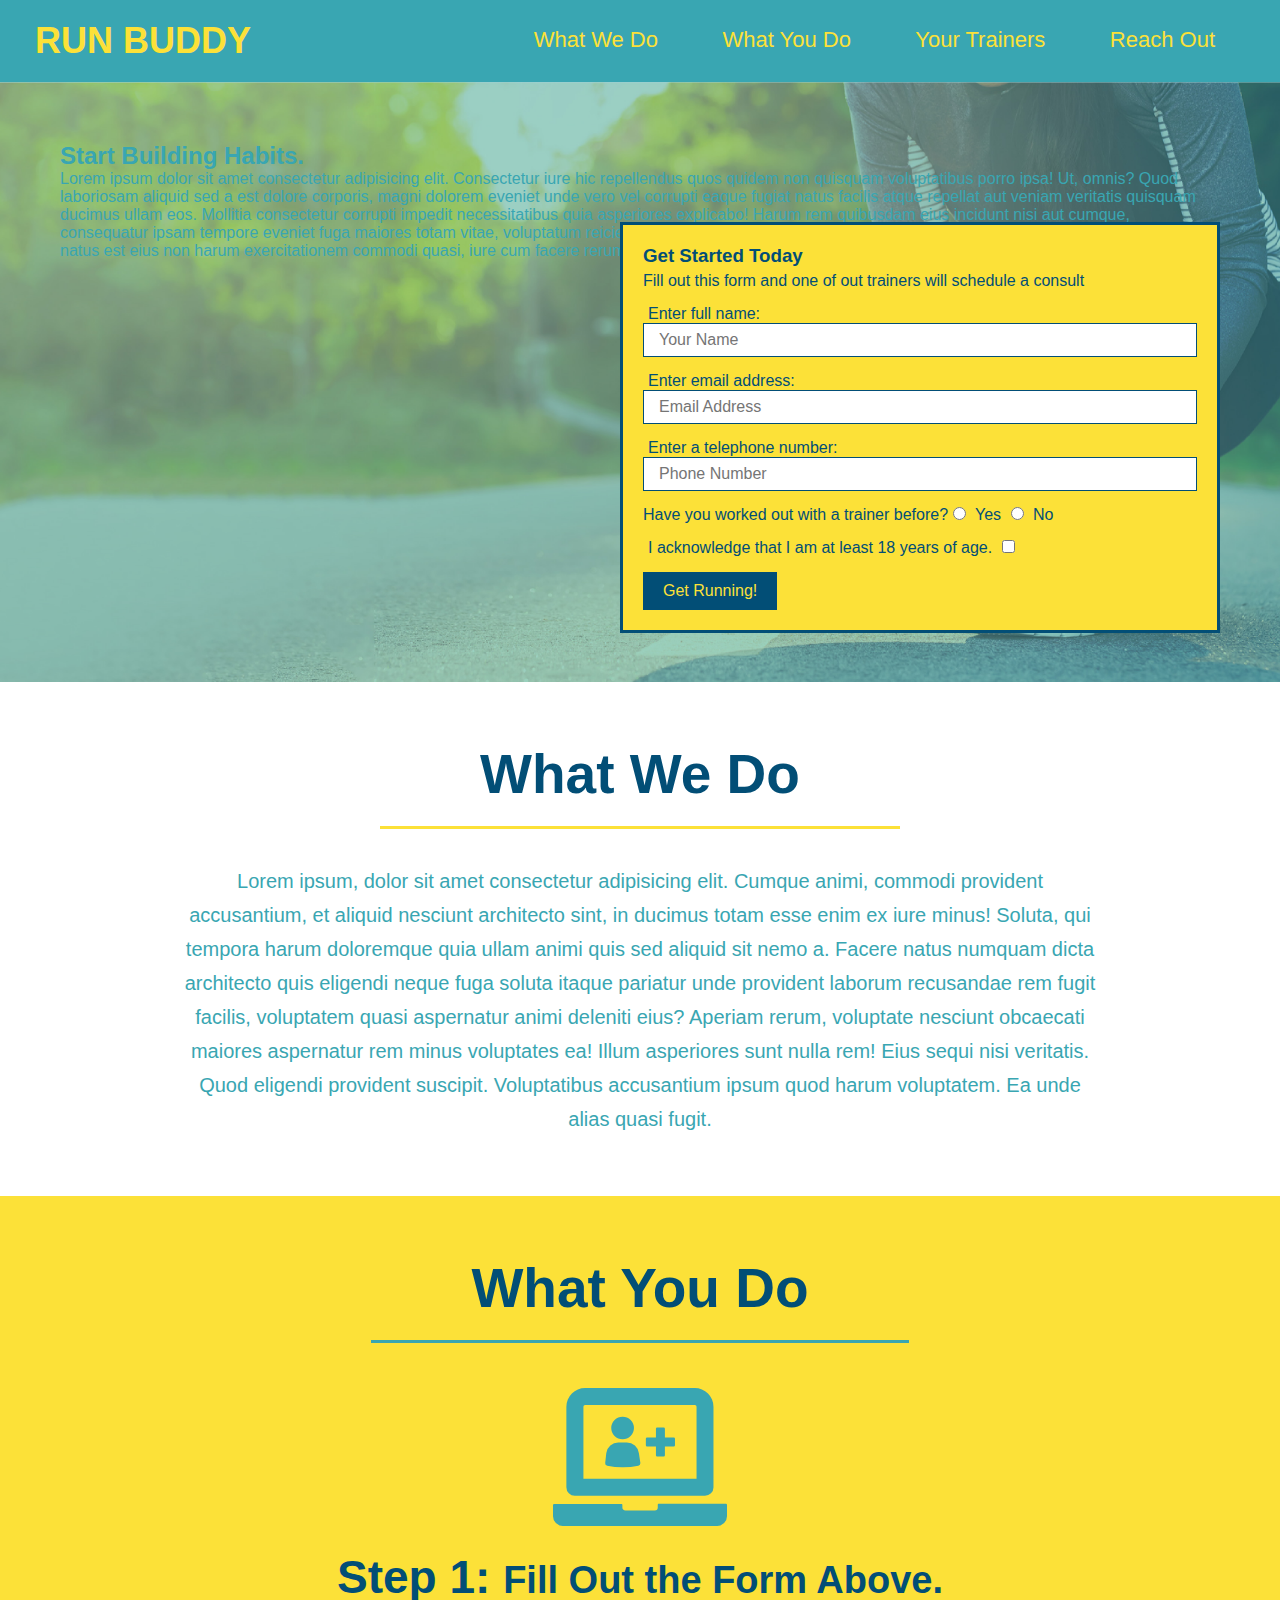
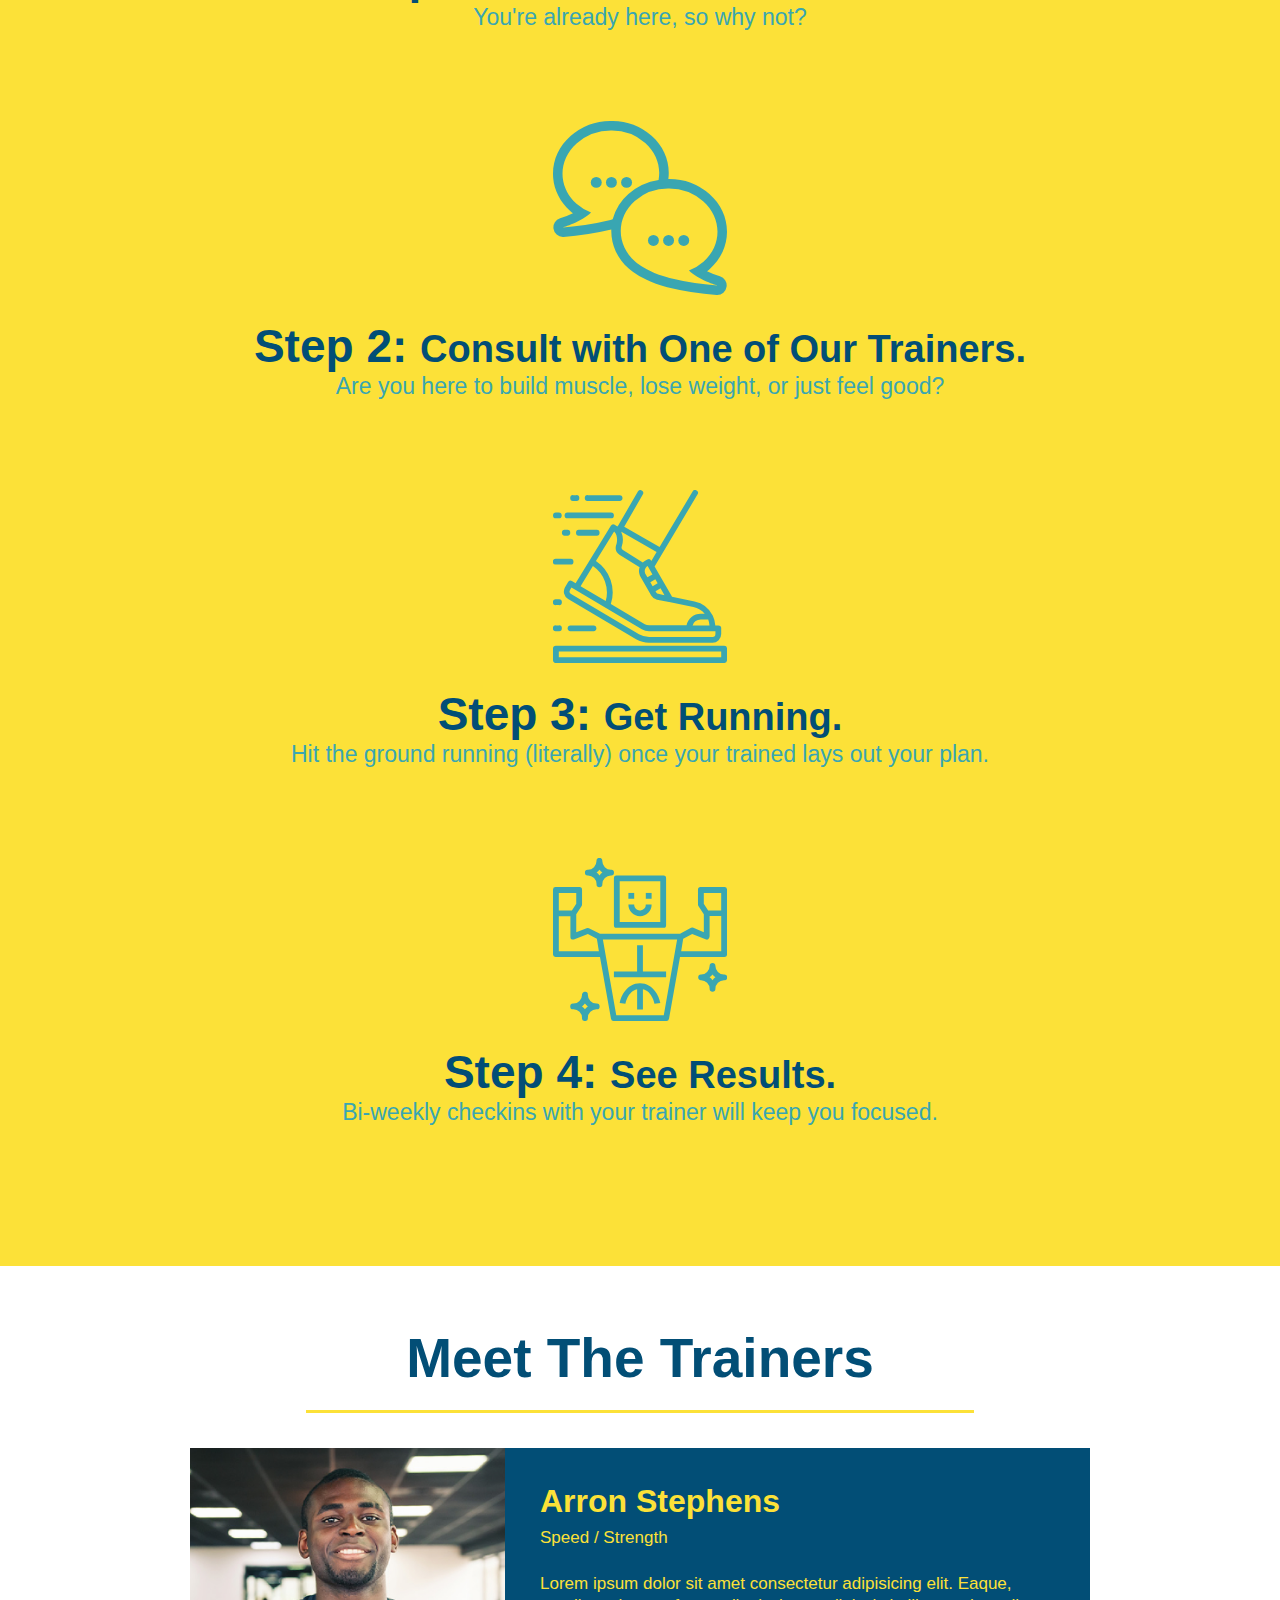
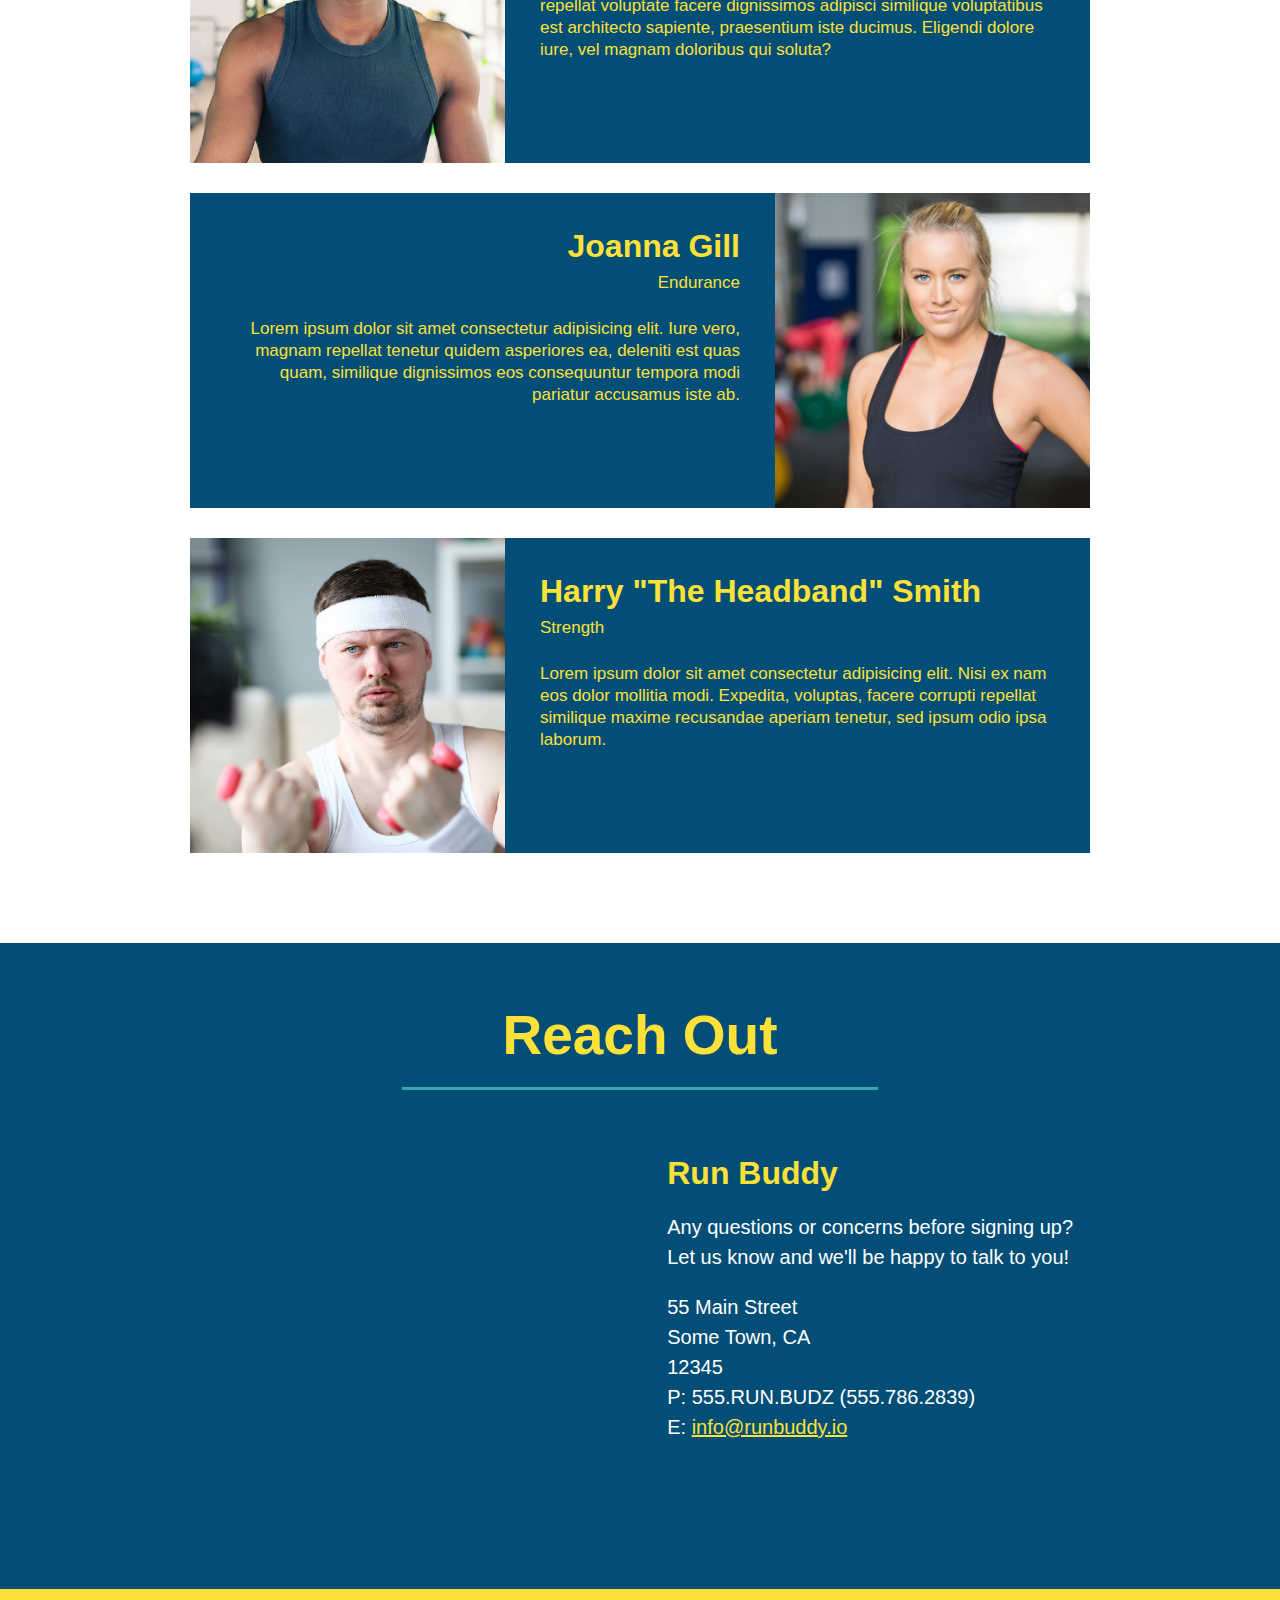
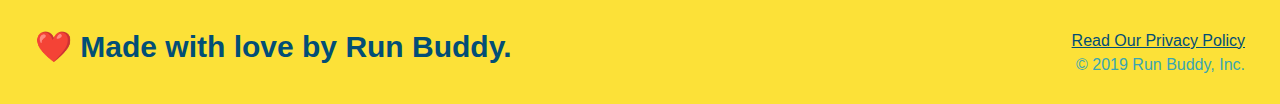
==== index.html @ 55d652a2 "add content to the hero, replace image" ====
<!DOCTYPE html>
<html lang="en">

<head>
    <meta charset="UTF-8" />
    <title>Run Not Too Fast Buddy</title>
    <link rel="stylesheet" href="./assets/css/style.css" />
</head>

<body>
    <!-- navigation -->
    <header>
        <h1>
            <a href="#">RUN BUDDY</a>
        </h1>
        <nav>
            <!-- Unordered list element -->
            <ul>
                <!-- List item element -->
                <li>
                    <!-- Anchor element -->
                    <a href="#what-we-do">What We Do</a>
                </li>
                <li>
                    <a href="#what-you-do">What You Do</a>
                </li>
                <li>
                    <a href="#your-trainers">Your Trainers</a>
                </li>
                <li>
                    <a href="#reach-out">Reach Out</a>
                </li>
            </ul>
        </nav>
    </header>
    <!-- hero/jumbotron -->
    <section class="hero">
        <div class="hero-cta">
            <h2>Start Building Habits.</h2>
            <p>
                Lorem ipsum dolor sit amet consectetur adipisicing elit. Consectetur iure hic repellendus quos quidem non quisquam voluptatibus porro ipsa! Ut, omnis? Quod laboriosam aliquid sed a est dolore corporis, magni dolorem eveniet unde vero vel corrupti eaque fugiat natus facilis atque repellat aut veniam veritatis quisquam ducimus ullam eos. Mollitia consectetur corrupti impedit necessitatibus quia asperiores explicabo! Harum rem quibusdam eius incidunt nisi aut cumque, consequatur ipsam tempore eveniet fuga maiores totam vitae, voluptatum reiciendis cupiditate facere officia? In, debitis quos! Molestias, minus aut et maxime sint natus est eius non harum exercitationem commodi quasi, iure cum facere rerum quibusdam.
            </p>
        </div>
        <!-- We used class attribute to point out what style we want it uses in CSS -->
        <div class="hero-form">
            <h3>Get Started Today</h3>
            <p>Fill out this form and one of out trainers will schedule a consult</p>
            <form>
                <label for="name">Enter full name:</label>
                <input type="text" placeholder="Your Name" name="name" id="name" class="form-input" />

                <label for="email">Enter email address:</label>
                <input type="email" placeholder="Email Address" name="email" id="email" class="form-input" />
                <!-- We changed text type to email type of input to make check when users input their information and it should be an email. -->

                <label for="phone">Enter a telephone number:</label>
                <input type="tel" placeholder="Phone Number" name="phone" id="phone" class="form-input" />
                <!-- add type of tel for more comfortable use on mobile version. Input with keypad numbers. -->
                <p>
                    Have you worked out with a trainer before?
                    <input type="radio" name="trainer-confirm" id="trainer-yes" />
                    <label for="trainer-yes">Yes</label>
                    <input type="radio" name="trainer-confirm" id="trainer-no" />
                    <label for="trainer-no">No</label>
                </p>
                <p>
                    <label for="checkbox">
                        I acknowledge that I am at least 18 years of age.
                    </label>
                    <input type="checkbox" name="age-confirm" id="checkbox" />
                </p>
                <button type="submit">
                    <!-- created submit button with sign of Get Running! -->
                    Get Running!
                </button>
            </form>
        </div>
    </section>

    <!-- "what you do" section -->
    <section id="what-we-do" class="intro">
        <h2 class="section-title primary-border">What We Do</h2>
        <p>
            <!-- type lorem and press tab to fill the line with random text -->
            Lorem ipsum, dolor sit amet consectetur adipisicing elit. Cumque animi, commodi provident accusantium, et
            aliquid nesciunt architecto sint, in ducimus totam esse enim ex iure minus! Soluta, qui tempora harum
            doloremque quia ullam animi quis sed aliquid sit nemo a. Facere natus numquam dicta architecto quis eligendi
            neque fuga soluta itaque pariatur unde provident laborum recusandae rem fugit facilis, voluptatem quasi
            aspernatur animi deleniti eius? Aperiam rerum, voluptate nesciunt obcaecati maiores aspernatur rem minus
            voluptates ea! Illum asperiores sunt nulla rem! Eius sequi nisi veritatis. Quod eligendi provident suscipit.
            Voluptatibus accusantium ipsum quod harum voluptatem. Ea unde alias quasi fugit.
        </p>
    </section>

    <!-- "what you do" section -->
    <section id="what-you-do" class="steps">
        <h2 class="section-title secondary-border">What You Do</h2>

        <div>
            <!-- insert a img element -->
            <img src="./assets/images/step-1.svg" alt="" />
            <!-- alt attribute needs to be empty only when its decorative purpose picture with no info -->
            <h3>Step 1: <span>Fill Out the Form Above.</span></h3>
            <p>You're already here, so why not?</p>
        </div>

        <div>
            <img src="./assets/images/step-2.svg" alt="" />
            <h3>Step 2: <span>Consult with One of Our Trainers.</span></h3>
            <p>Are you here to build muscle, lose weight, or just feel good?</p>
        </div>

        <div>
            <img src="./assets/images/step-3.svg" alt="" />
            <h3>Step 3: <span>Get Running.</span></h3>
            <p>Hit the ground running (literally) once your trained lays out your plan.</p>
        </div>

        <div>
            <img src="./assets/images/step-4.svg" alt="" />
            <h3>Step 4: <span>See Results.</span></h3>
            <p>Bi-weekly checkins with your trainer will keep you focused.</p>
        </div>
    </section>

    <!-- "meet the trainers" section -->
    <section id="your-trainers" class="trainers">
        <h2 class="section-title primary-border">
            Meet The Trainers
        </h2>
        <article class="trainer">
            <img src="./assets/images/trainer-1.jpg" alt="Arron Stephens in his workout clothes, ready to pump iron" />
            <div class="trainer-bio text-left">
                <h3>Arron Stephens</h3>
                <h4>Speed / Strength</h4>
                <p>
                    Lorem ipsum dolor sit amet consectetur adipisicing elit. Eaque, repellat voluptate facere
                    dignissimos adipisci similique voluptatibus est architecto sapiente, praesentium iste ducimus.
                    Eligendi dolore iure, vel magnam doloribus qui soluta?
                </p>
            </div>
        </article>
        <!-- second trainer bio -->
        <article class="trainer">
            <div class="trainer-bio text-right">
                <h3>Joanna Gill</h3>
                <h4>Endurance</h4>
                <p>
                    Lorem ipsum dolor sit amet consectetur adipisicing elit. Iure vero, magnam repellat tenetur quidem
                    asperiores ea, deleniti est quas quam, similique dignissimos eos consequuntur tempora modi pariatur
                    accusamus iste ab.
                </p>
            </div>
            <img src="./assets/images/trainer-2.jpg" alt="Joanna Gill cooling off after a workout" />
        </article>
        <article class="trainer">
            <img src="./assets/images/trainer-3.jpg"
                alt="Harry Smith wearing a headband and lifting comically small pink weights" />
            <div class="trainer-bio text-left">
                <h3>Harry "The Headband" Smith</h3>
                <h4>Strength</h4>
                <p>
                    Lorem ipsum dolor sit amet consectetur adipisicing elit. Nisi ex nam eos dolor mollitia modi.
                    Expedita, voluptas, facere corrupti repellat similique maxime recusandae aperiam tenetur, sed ipsum
                    odio ipsa laborum.
                </p>
            </div>
        </article>
    </section>

    <!-- "reach out" section -->
    <section id="reach-out" class="contact">
        <h2 class="section-title secondary-border">Reach Out</h2>
        <div class="contact-info">
            <!-- a contact container -->
            <iframe
                src="https://www.google.com/maps/embed?pb=!1m18!1m12!1m3!1d851233.911915352!2d-112.62200643063811!3d33.549934402241426!2m3!1f0!2f0!3f0!3m2!1i1024!2i768!4f13.1!3m3!1m2!1s0x872b05e024eef7a1%3A0xf2e0f9f1b5ccffeb!2sRunBuddy%20Mobile%2C%20LLC!5e0!3m2!1sen!2sus!4v1646626660827!5m2!1sen!2sus" 
                style="border:0;" allowfullscreen="" loading="lazy">

            </iframe>
            <div>
                <h3>
                    Run Buddy
                </h3>
                <p>
                    Any questions or concerns before signing up?
                    <br /> <!-- we can also use <p></p> instead but why not try this line breaker? -->
                    Let us know and we'll be happy to talk to you!
                </p>
                <address>
                    55 Main Street <br />
                    Some Town, CA <br />
                    12345<br />
                    P: 555.RUN.BUDZ (555.786.2839)<br />
                    E: <a href="mailto:info@runbuddy.io">info@runbuddy.io</a>
                </address>
            </div>
        </div>
    </section>
    <!-- footer -->
    <footer>
        <h2>❤️ Made with love by Run Buddy.</h2>
        <div>
            <a href="./privacy-policy.html">Read Our Privacy Policy</a><br />
            &copy; 2019 Run Buddy, Inc.
        </div>
    </footer>
</body>

</html>
---- assets/css/style.css ----
body {
    /* more on this crazy alphanumerical value in a minute! */
    color: #39a6b2;
    font-family: Helvetica, Arial, sans-serif;
}

* { /* an * selector CSS */
    margin: 0;
    padding: 0;
    box-sizing: border-box;
}
/* apply styles to <header> */
header {
    padding: 20px 35px;
    background-color: #39a6b2;
}

header h1 {
    font-weight: bold;
    font-size: 36px;
    color: #fce138;
    margin: 0;
    display: inline;
}

header a {
    text-decoration: none;
    color: #fce138;
}

header nav {
    float: right;
    margin: 7px 0;
}

header nav ul li {
    display: inline;
}

header nav ul li a {    /* select a elements inside a li element inside an ul element inside a nav element inside a header element */
    margin: 0 30px;
    font-weight: lighter;
    font-size: 22px;
}

footer {
    background: #fce138;
    width: 100%;
    padding: 40px 35px;
}

footer h2 {
    display: inline;
    color: #024e76;
    font-size: 30px;
    margin: 0;
}

footer div {
    float: right;
    line-height: 1.5;
    text-align: right;
}

footer a {
    color: #024e76;
}

section {
    padding: 60px;
}

.hero { /* We created hero class with dot notation "." */
    background-image: url("../images/hero-bg.jpeg");
    height: 600px; /* We added more height space */
    background-size: cover;/*cover
    Scales the image as large as possible to fill the container, stretching the image if necessary. If the proportions of the image differ from the element, it is cropped either vertically or horizontally so that no empty space remains.*/
    background-position:center;
    position: relative;
}

.hero-form {
    padding: 20px;
    width: 600px;
    color: #024e76;
    background-color: #fce138;
    border: solid 3px #024e76;
    /* Can be written in three lines:
    border-style: solid;
    border-width: 3px;
    border-color: #024e76;
    */
    position: absolute;
    bottom: 49px; /* in module it was 120px and right was 140px */
    right: 60px;
}

.hero-form h3 {
    margin: 0;
}

.hero-form p {
    margin: 5px 0 15px 0;
}

.form-input {
    display: block;
    padding: 7px 15px;
    font-size: 16px;
    color: #024e76;
    width: 100%;
    margin-bottom: 15px;
    border: 1px solid #024e76;
}

.hero-form label {
    margin: 0 5px;
}

.hero-form button {
    background-color: #024e76;
    color: #fce138;
    border: none;
    padding: 10px 20px;
    font-size: 16px;
}

.intro {
    text-align: center;
}

.steps {
    text-align: center; /* aligned not only text but and child elements as images */
    background: #fce138;
}
.section-title {
    font-size: 55px;
    color: #024e76;
    margin-bottom: 35px;
    padding: 0 100px 20px 100px;
    border-bottom: 3px solid;
    display: inline-block;
    /* or can be a separate line : border-color:#fce138; */
}

.primary-border {
    border-color: #fce138;
}

.secondary-border {
    border-color: #39a6b2;
}

.intro p {
    line-height: 1.7;
    color: #39a6b2;
    width: 80%;
    font-size: 20px;
    margin: 0 auto;
}

.steps div {
    margin-bottom: 80px;
}

.steps img {
    width: 15%;
    margin: 10px 0;
}

.steps h3 {
    color: #024e76;
    font-size: 46px;
    margin-top: 10px;
}

.steps p {
    color: #39a6b2;
    font-size: 23px;
}

.steps span {
    font-size: 38px;
}

.trainers {
    text-align: center;
}

.trainer {
    width: 900px; /* it we would have large bio text we would need to increase this value to make sure the image reaches the bottom padding */
    margin: 0 auto 30px auto;
    background: #024e76;
    color: #fce138;
    overflow: auto;
}

.trainer img {
    width: 35%;
    float: left;
}

.trainer-bio {
    padding: 35px;
    float: left;
    width: 65%;
}

.text-left {
    text-align: left;
}

.text-right {
    text-align: right;
}

.trainer-bio h3 {
    font-size: 32px;
    margin-bottom: 8px;
}

.trainer-bio h4 {
    font-weight: lighter;
    font-size: 17px;
    margin-bottom: 25px;
}

.trainer-bio p {
    font-size: 17px;
    line-height: 1.3;
}

.contact {
    background: #024e76;
    text-align: center;
}

.contact h2 {
    color: #fce138;
}

.contact-info iframe { /* or we can just use iframe (type selector is potentially dangerous choice due to possible side effects) for this project cause we don't have another iframe to worry about. We used a class selector */
    width: 400px;
    height: 400px;
}

.contact-info div {
    width: 410px;
    display: inline-block;
    vertical-align: top;
    text-align: left;
    margin: 30px 0 0 60px;
    color: white;
}

.contact-info h3 {
    color:#fce138;
    font-size: 32px;
}

.contact-info p, .contact-info address{
    margin: 20px 0;
    line-height: 1.5;
    font-size: 20px;
    font-style: normal;
}

.contact-info a {
    color:#fce138;
}
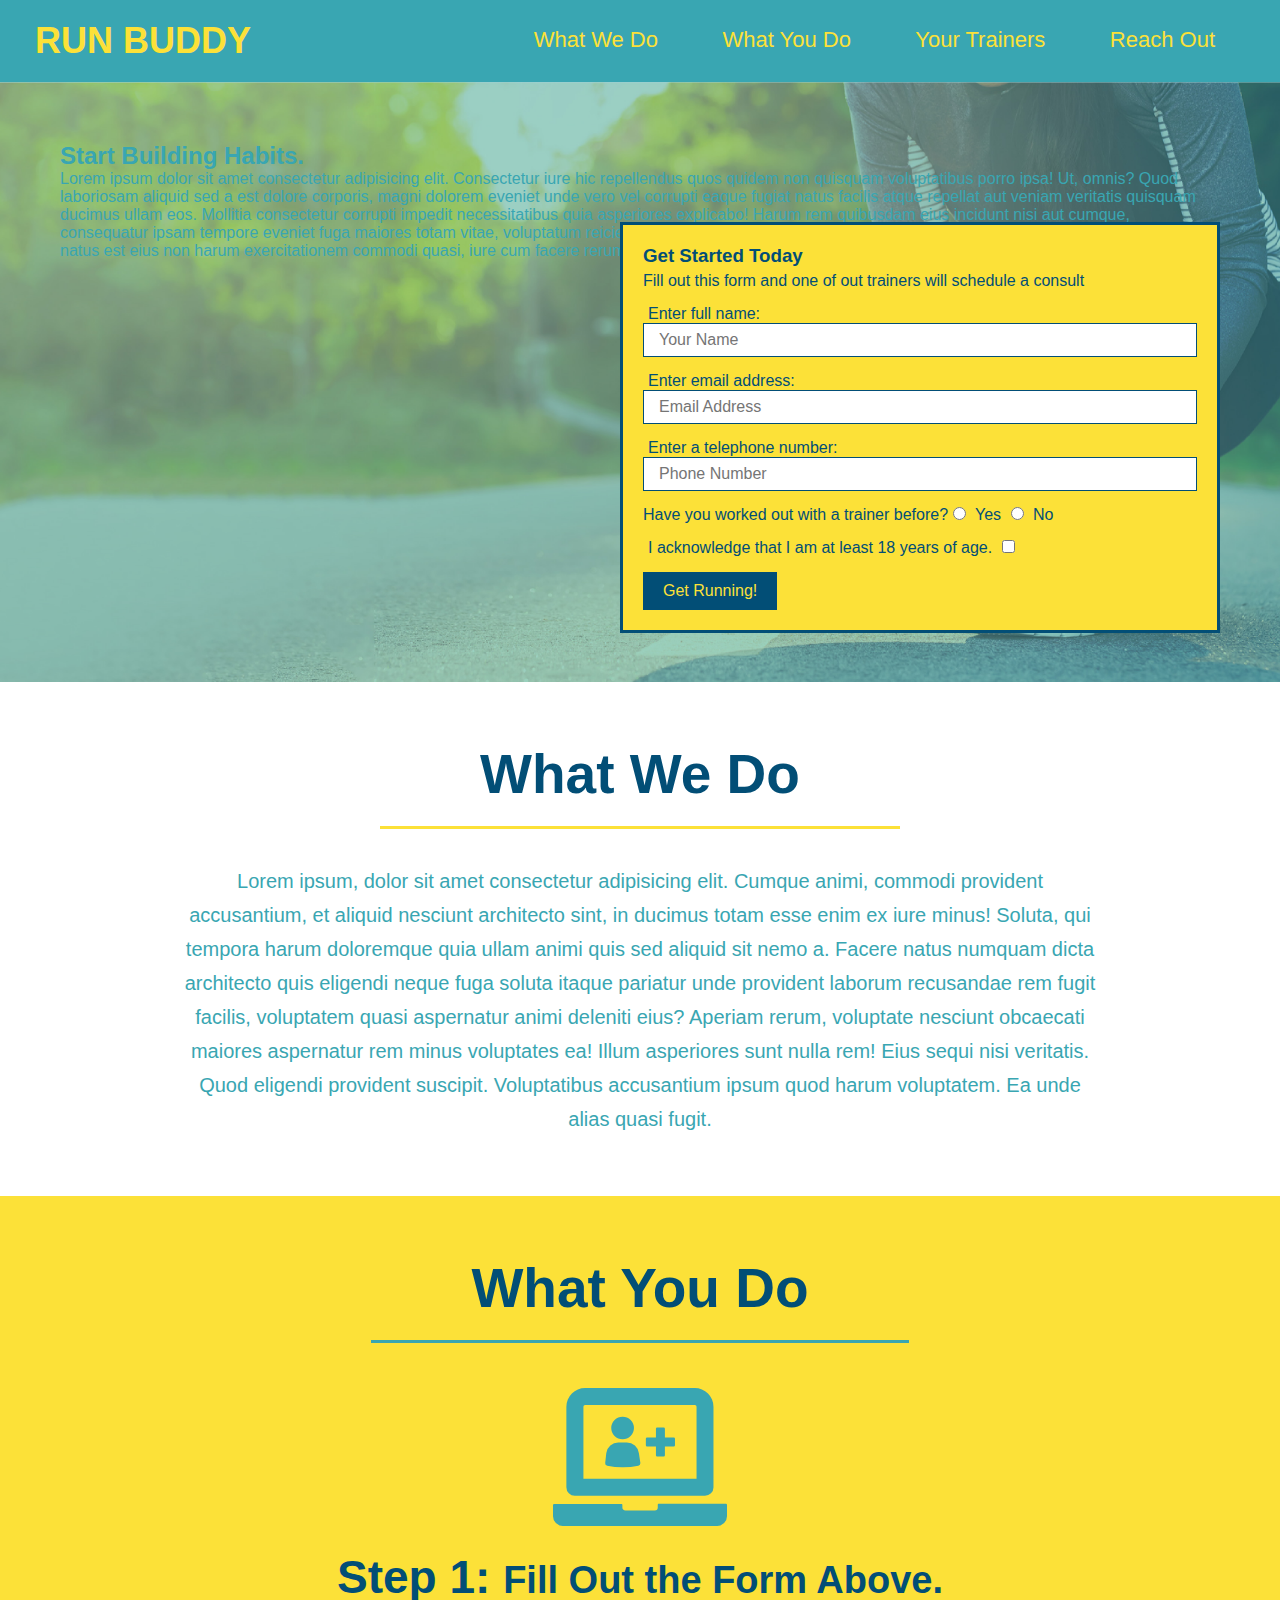
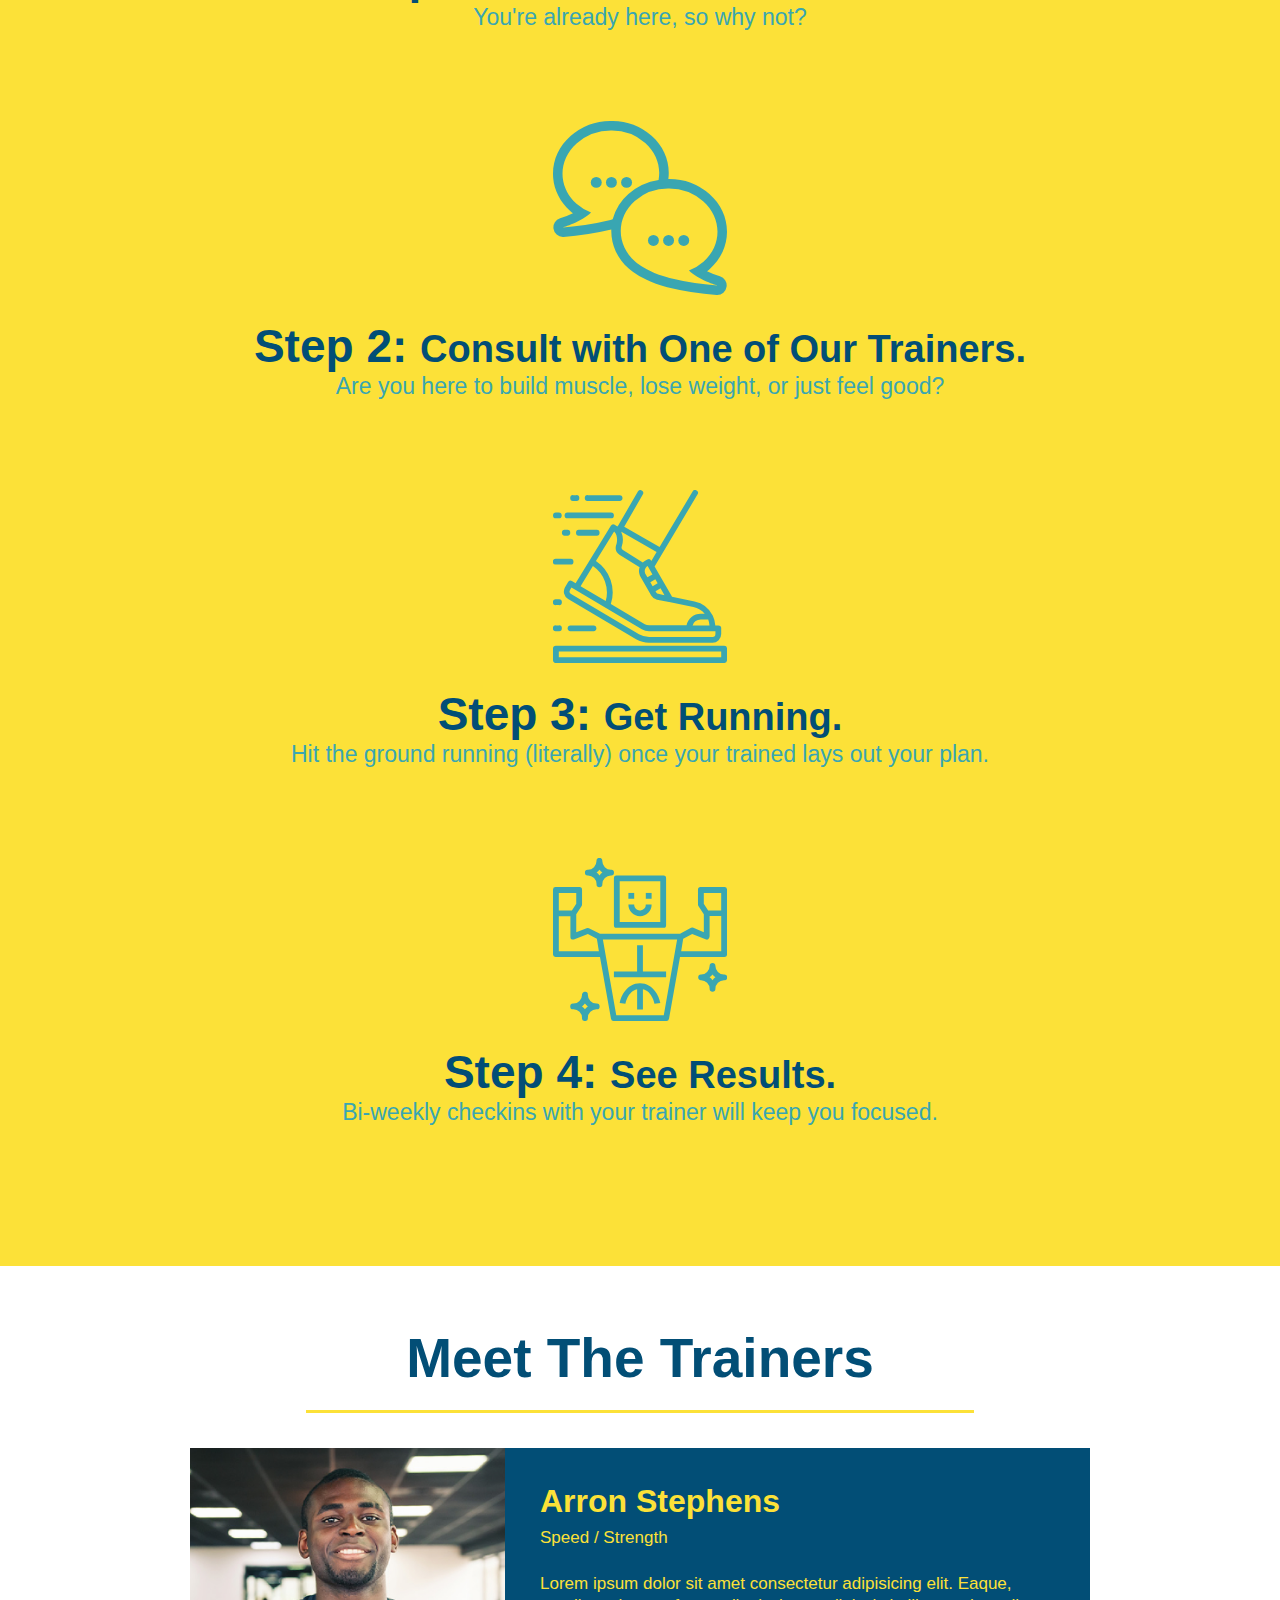
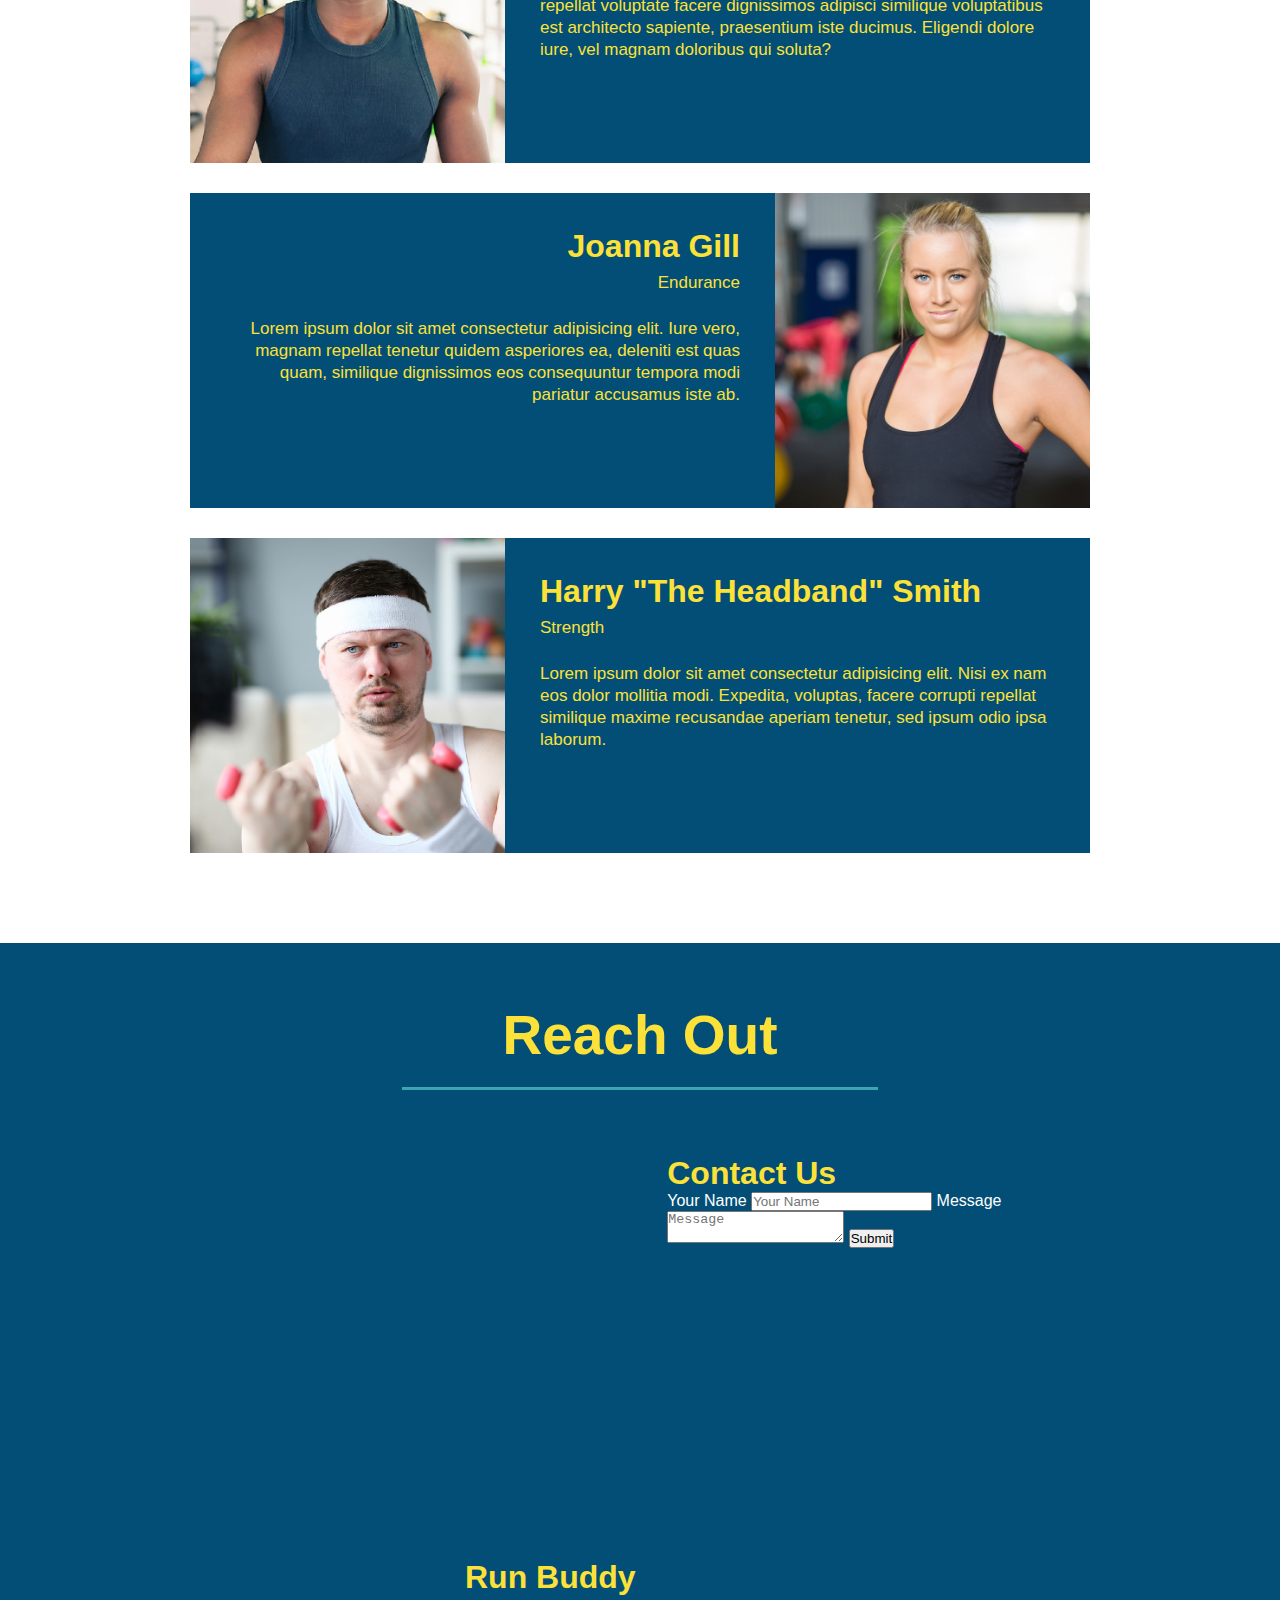
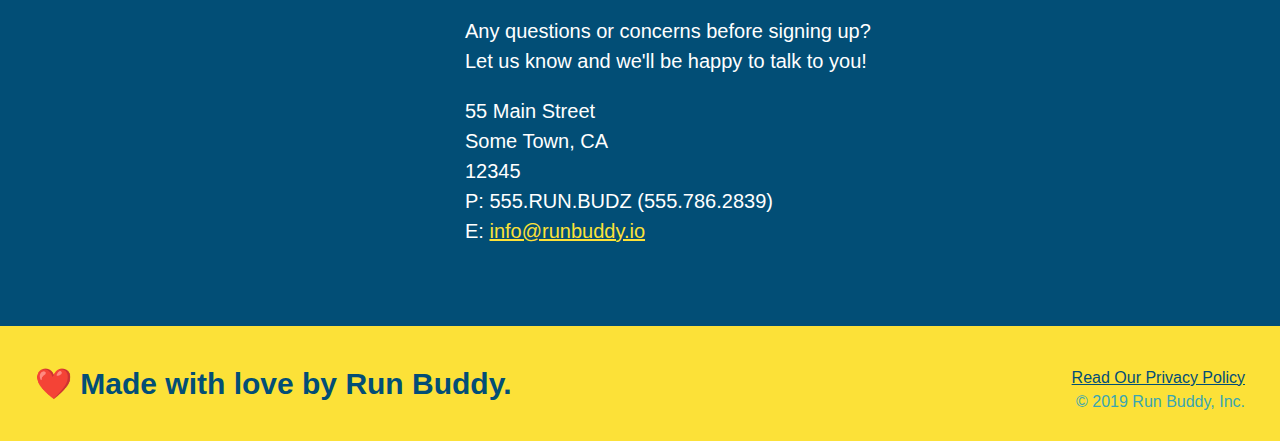
==== commit 6108a716: "add contact form" ====
--- a/index.html
+++ b/index.html
@@ -176,8 +176,21 @@
             <iframe
                 src="https://www.google.com/maps/embed?pb=!1m18!1m12!1m3!1d851233.911915352!2d-112.62200643063811!3d33.549934402241426!2m3!1f0!2f0!3f0!3m2!1i1024!2i768!4f13.1!3m3!1m2!1s0x872b05e024eef7a1%3A0xf2e0f9f1b5ccffeb!2sRunBuddy%20Mobile%2C%20LLC!5e0!3m2!1sen!2sus!4v1646626660827!5m2!1sen!2sus" 
                 style="border:0;" allowfullscreen="" loading="lazy">
-
+                
             </iframe>
+            <!-- adding a contact form area -->
+            <div class="contact-form"> 
+                <h3>Contact Us</h3>
+                <form>
+                    <label for="contact-name">Your Name</label>
+                    <input type="text" id="contact-name" placeholder="Your Name" />
+
+                    <label for="contact-message">Message</label>
+                    <textarea id="contact-message" placeholder="Message"></textarea>
+
+                    <button type="submit">Submit</button>
+                </form>
+            </div>
             <div>
                 <h3>
                     Run Buddy
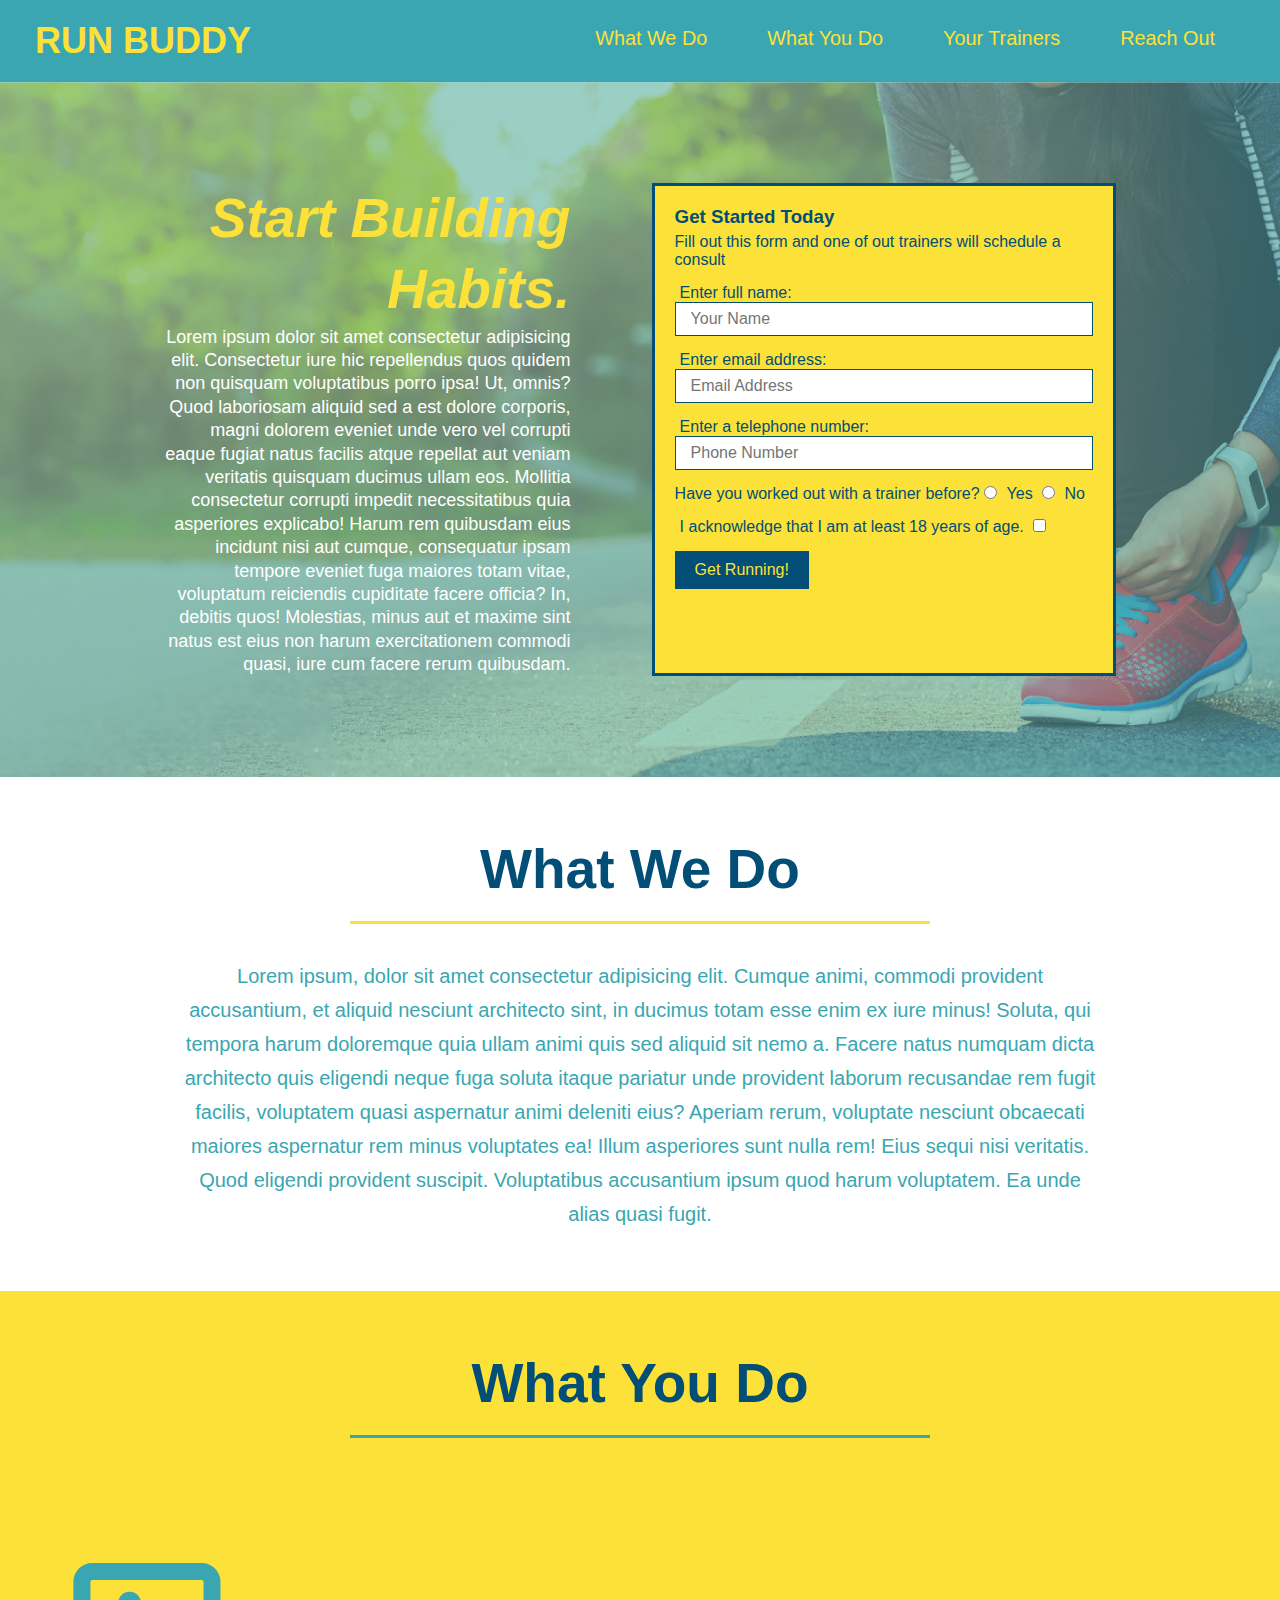
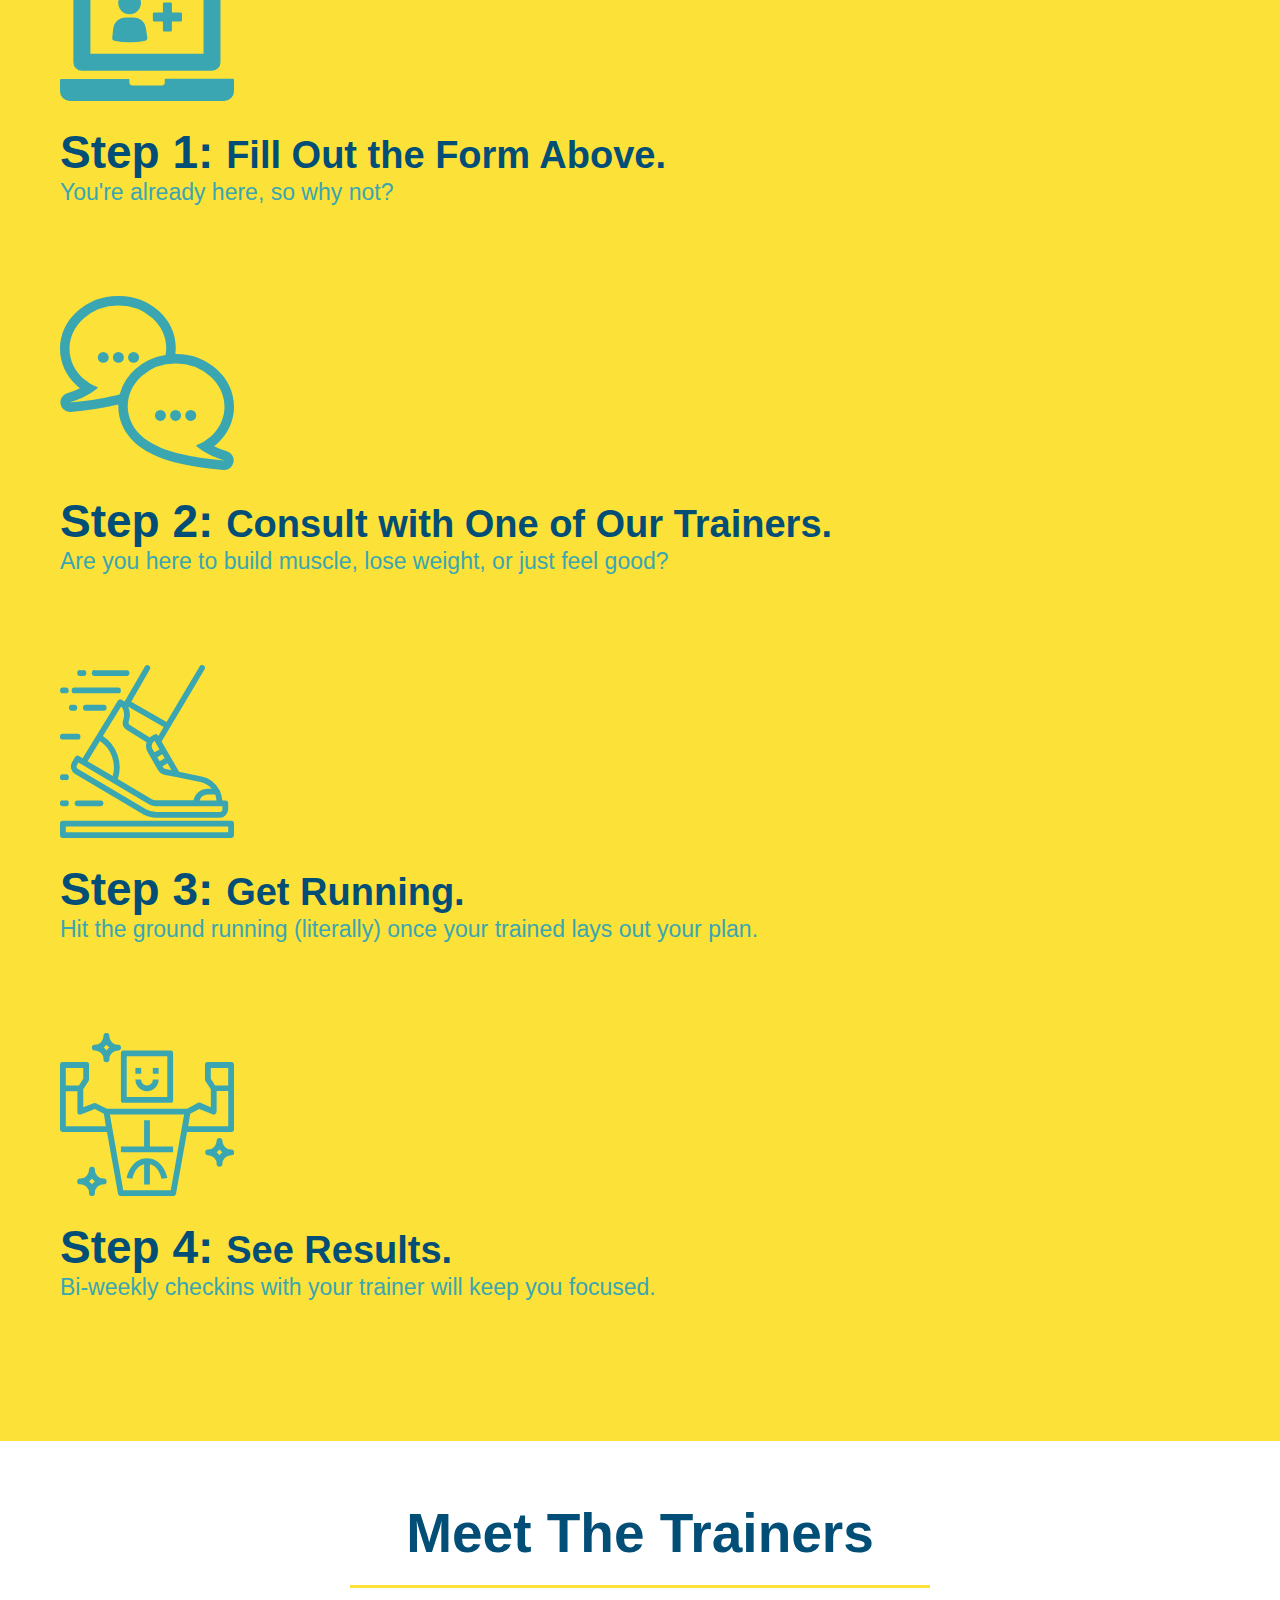
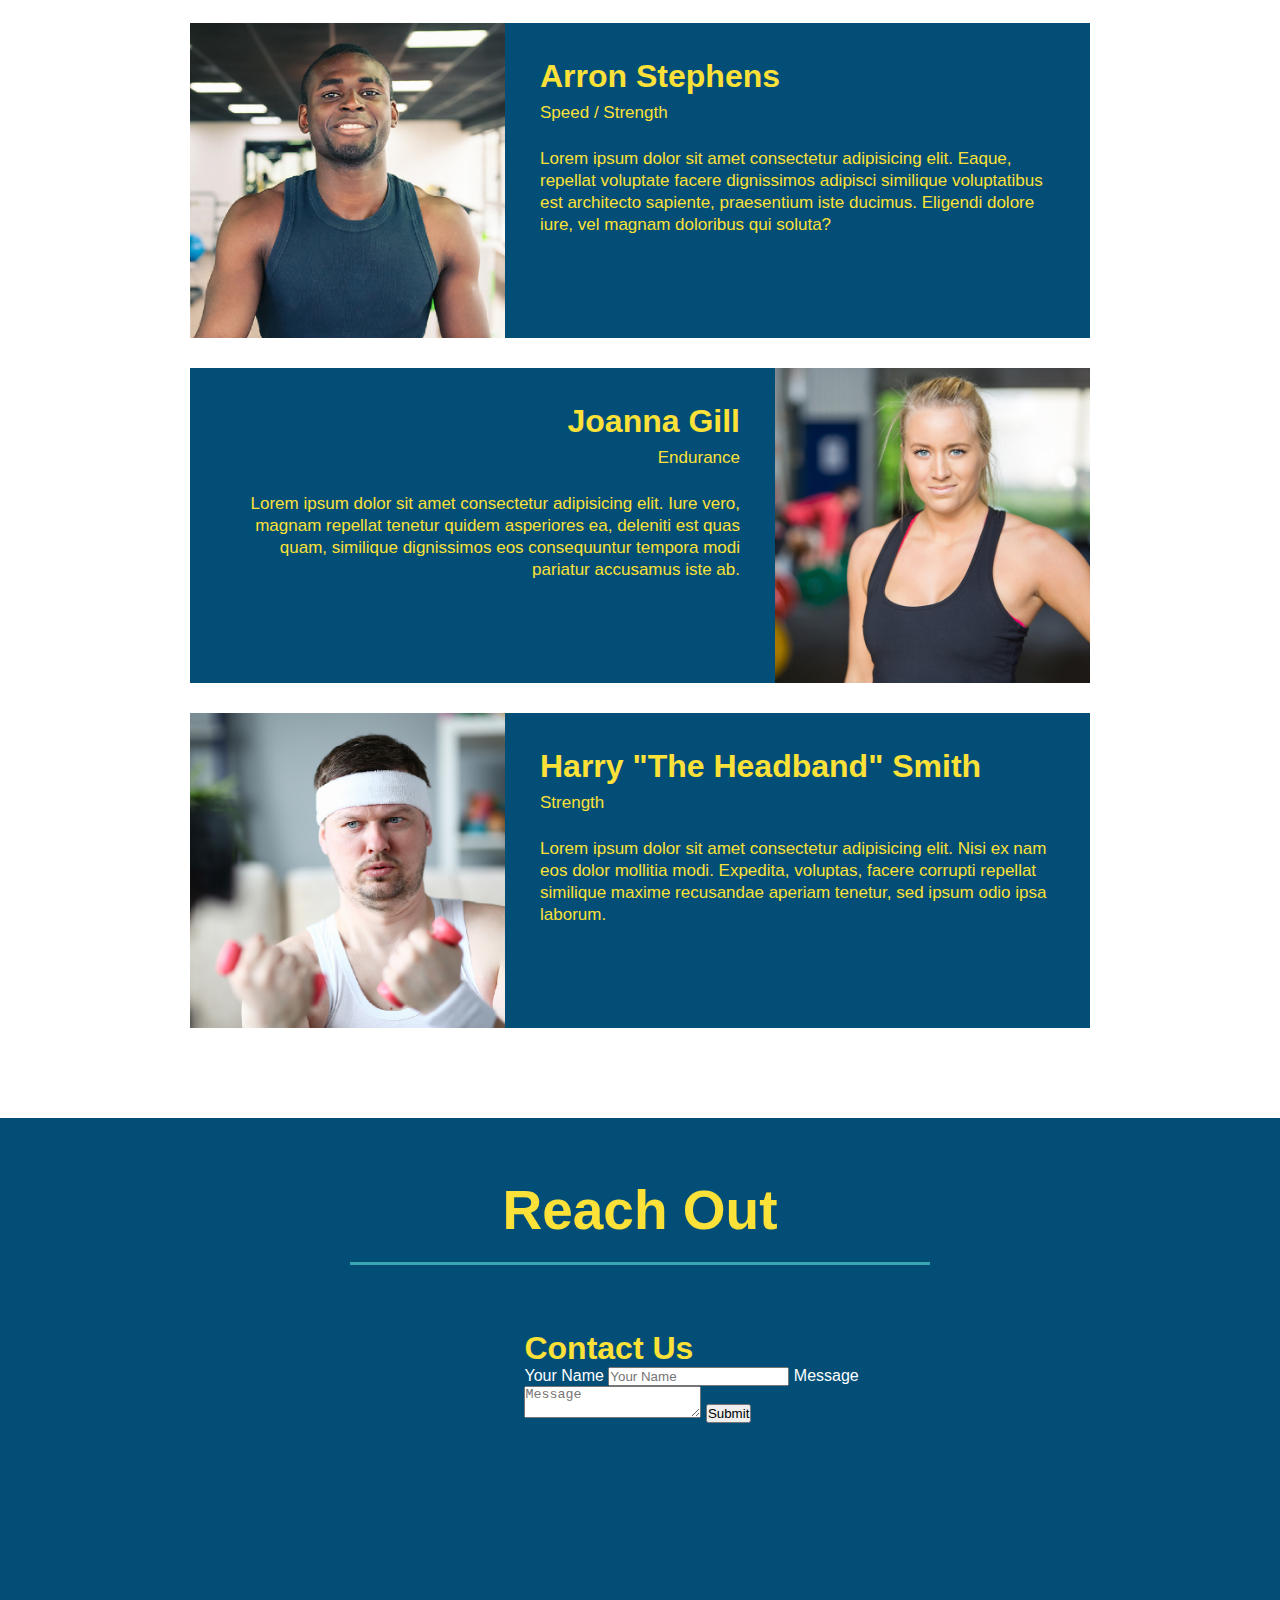
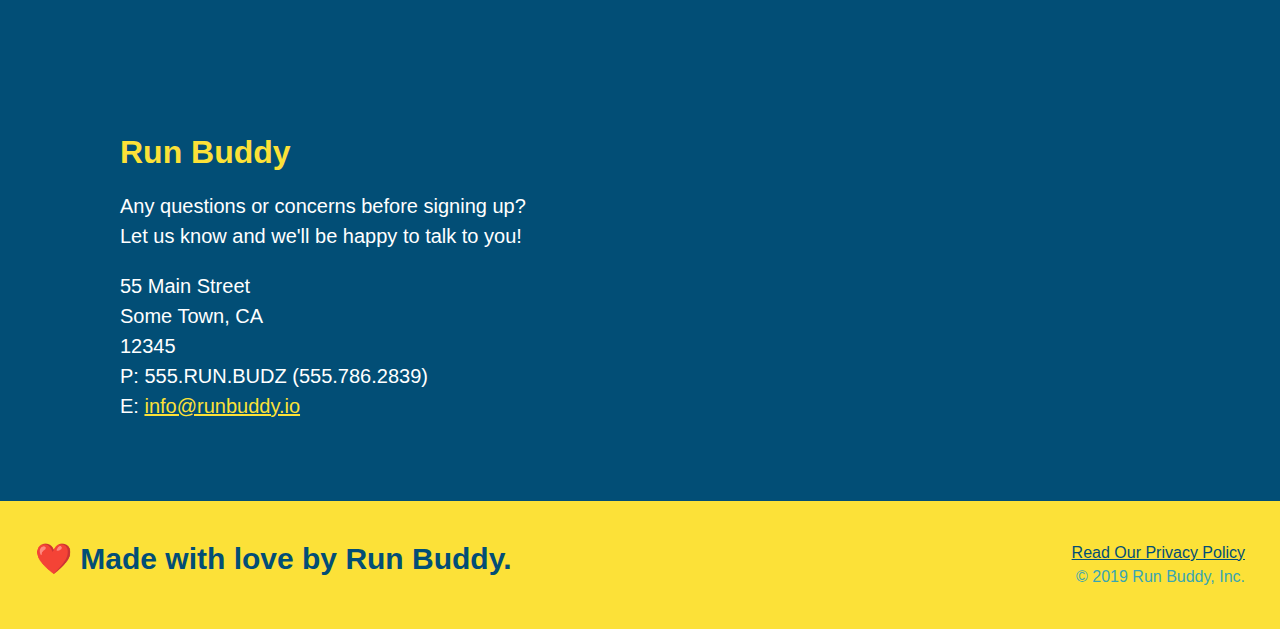
==== commit 5ccb941d: "update css added flexbox properties to css." ====
--- a/index.html
+++ b/index.html
@@ -38,7 +38,14 @@
         <div class="hero-cta">
             <h2>Start Building Habits.</h2>
             <p>
-                Lorem ipsum dolor sit amet consectetur adipisicing elit. Consectetur iure hic repellendus quos quidem non quisquam voluptatibus porro ipsa! Ut, omnis? Quod laboriosam aliquid sed a est dolore corporis, magni dolorem eveniet unde vero vel corrupti eaque fugiat natus facilis atque repellat aut veniam veritatis quisquam ducimus ullam eos. Mollitia consectetur corrupti impedit necessitatibus quia asperiores explicabo! Harum rem quibusdam eius incidunt nisi aut cumque, consequatur ipsam tempore eveniet fuga maiores totam vitae, voluptatum reiciendis cupiditate facere officia? In, debitis quos! Molestias, minus aut et maxime sint natus est eius non harum exercitationem commodi quasi, iure cum facere rerum quibusdam.
+                Lorem ipsum dolor sit amet consectetur adipisicing elit. Consectetur iure hic repellendus quos quidem
+                non quisquam voluptatibus porro ipsa! Ut, omnis? Quod laboriosam aliquid sed a est dolore corporis,
+                magni dolorem eveniet unde vero vel corrupti eaque fugiat natus facilis atque repellat aut veniam
+                veritatis quisquam ducimus ullam eos. Mollitia consectetur corrupti impedit necessitatibus quia
+                asperiores explicabo! Harum rem quibusdam eius incidunt nisi aut cumque, consequatur ipsam tempore
+                eveniet fuga maiores totam vitae, voluptatum reiciendis cupiditate facere officia? In, debitis quos!
+                Molestias, minus aut et maxime sint natus est eius non harum exercitationem commodi quasi, iure cum
+                facere rerum quibusdam.
             </p>
         </div>
         <!-- We used class attribute to point out what style we want it uses in CSS -->
@@ -79,7 +86,10 @@
 
     <!-- "what you do" section -->
     <section id="what-we-do" class="intro">
-        <h2 class="section-title primary-border">What We Do</h2>
+        <div class="flex-row">
+            <h2 class="section-title primary-border">What We Do</h2>
+        </div>
+        <div class="flex-row">
         <p>
             <!-- type lorem and press tab to fill the line with random text -->
             Lorem ipsum, dolor sit amet consectetur adipisicing elit. Cumque animi, commodi provident accusantium, et
@@ -90,12 +100,14 @@
             voluptates ea! Illum asperiores sunt nulla rem! Eius sequi nisi veritatis. Quod eligendi provident suscipit.
             Voluptatibus accusantium ipsum quod harum voluptatem. Ea unde alias quasi fugit.
         </p>
+        </div>
     </section>
 
     <!-- "what you do" section -->
     <section id="what-you-do" class="steps">
-        <h2 class="section-title secondary-border">What You Do</h2>
-
+        <div class="flex-row">
+            <h2 class="section-title secondary-border">What You Do</h2>
+        </div>
         <div>
             <!-- insert a img element -->
             <img src="./assets/images/step-1.svg" alt="" />
@@ -125,9 +137,11 @@
 
     <!-- "meet the trainers" section -->
     <section id="your-trainers" class="trainers">
-        <h2 class="section-title primary-border">
-            Meet The Trainers
-        </h2>
+        <div class="flex-row">
+            <h2 class="section-title primary-border">
+                Meet The Trainers
+            </h2>
+        </div>
         <article class="trainer">
             <img src="./assets/images/trainer-1.jpg" alt="Arron Stephens in his workout clothes, ready to pump iron" />
             <div class="trainer-bio text-left">
@@ -170,16 +184,18 @@
 
     <!-- "reach out" section -->
     <section id="reach-out" class="contact">
-        <h2 class="section-title secondary-border">Reach Out</h2>
+        <div class="flex-row">
+            <h2 class="section-title secondary-border">Reach Out</h2>
+        </div>
         <div class="contact-info">
             <!-- a contact container -->
             <iframe
-                src="https://www.google.com/maps/embed?pb=!1m18!1m12!1m3!1d851233.911915352!2d-112.62200643063811!3d33.549934402241426!2m3!1f0!2f0!3f0!3m2!1i1024!2i768!4f13.1!3m3!1m2!1s0x872b05e024eef7a1%3A0xf2e0f9f1b5ccffeb!2sRunBuddy%20Mobile%2C%20LLC!5e0!3m2!1sen!2sus!4v1646626660827!5m2!1sen!2sus" 
+                src="https://www.google.com/maps/embed?pb=!1m18!1m12!1m3!1d851233.911915352!2d-112.62200643063811!3d33.549934402241426!2m3!1f0!2f0!3f0!3m2!1i1024!2i768!4f13.1!3m3!1m2!1s0x872b05e024eef7a1%3A0xf2e0f9f1b5ccffeb!2sRunBuddy%20Mobile%2C%20LLC!5e0!3m2!1sen!2sus!4v1646626660827!5m2!1sen!2sus"
                 style="border:0;" allowfullscreen="" loading="lazy">
-                
+
             </iframe>
             <!-- adding a contact form area -->
-            <div class="contact-form"> 
+            <div class="contact-form">
                 <h3>Contact Us</h3>
                 <form>
                     <label for="contact-name">Your Name</label>
--- a/assets/css/style.css
+++ b/assets/css/style.css
@@ -10,17 +10,19 @@
     box-sizing: border-box;
 }
 /* apply styles to <header> */
-header {
+header {    /* adding flexbox */
+    display: flex; /* makes the header a row by defaul. Overrides it's children default block-level. */
+    justify-content: space-between; /* distributes all empty space between child elements to keep them evenly spaced apart */
     padding: 20px 35px;
     background-color: #39a6b2;
-}
-
-header h1 {
+    flex-wrap: wrap; /* lets child elements break onto the next line when they don't fit on one line */
+}
+
+header h1 { /* removed display: inline; */
     font-weight: bold;
     font-size: 36px;
     color: #fce138;
     margin: 0;
-    display: inline;
 }
 
 header a {
@@ -29,35 +31,43 @@
 }
 
 header nav {
-    float: right;
+    /* float: right; removed for lesson 2.2.4 */
     margin: 7px 0;
 }
 
-header nav ul li {
-    display: inline;
+header nav ul {
+    display: flex;
+    flex-wrap: wrap;
+    justify-content: space-between;
+    align-items: center;    /* vertically centers content */
+    list-style: none;   /* sets how a list item is styled and positioned. None hides bullet point in front of list items. */
 }
 
 header nav ul li a {    /* select a elements inside a li element inside an ul element inside a nav element inside a header element */
     margin: 0 30px;
     font-weight: lighter;
-    font-size: 22px;
+    /* font-size: 22px; changed to 1.55vw */
+    font-size: 1.55vw;  /* viewport width - vw. viewport is the actual browser window size 1.55% of the window width */
 }
 
 footer {
     background: #fce138;
     width: 100%;
     padding: 40px 35px;
+    display: flex; /* lets display boxes with moving them around while resizing the window */
+    justify-content: space-between; /* will position two boxes with equal empty space in between them */
+    flex-wrap: wrap; /* will wrap boxes one under another */
 }
 
 footer h2 {
-    display: inline;
+    /* display: inline; 2.2.6 */
     color: #024e76;
     font-size: 30px;
     margin: 0;
 }
 
 footer div {
-    float: right;
+    /* float: right; 2.2.6 */
     line-height: 1.5;
     text-align: right;
 }
@@ -72,16 +82,34 @@
 
 .hero { /* We created hero class with dot notation "." */
     background-image: url("../images/hero-bg.jpeg");
-    height: 600px; /* We added more height space */
+    /* height: 600px; We added more height space (2.2.7 removed it)*/
     background-size: cover;/*cover
     Scales the image as large as possible to fill the container, stretching the image if necessary. If the proportions of the image differ from the element, it is cropped either vertically or horizontally so that no empty space remains.*/
     background-position:center;
-    position: relative;
+    /* position: relative; 2.2.7 removed it */
+    display: flex;
+    justify-content: center;
+    flex-wrap: wrap;
+}
+
+.hero-cta {
+    width: 35%;
+    text-align: right;
+    margin: 3.5%;
+    color: #fff;
+    font-size: 18px;
+    line-height: 1.3;
+}
+
+.hero-cta h2 {
+    font-style: italic;
+    font-size: 55px;
+    color: #fce138;
 }
 
 .hero-form {
     padding: 20px;
-    width: 600px;
+    /* width: 600px; */
     color: #024e76;
     background-color: #fce138;
     border: solid 3px #024e76;
@@ -90,9 +118,11 @@
     border-width: 3px;
     border-color: #024e76;
     */
-    position: absolute;
-    bottom: 49px; /* in module it was 120px and right was 140px */
-    right: 60px;
+    /* position: absolute; */
+    /* bottom: 49px; in module it was 120px and right was 140px */
+    /* right: 60px;  all width position bottom and right was removed in lesson 2.2.7 */
+    width: 40%;
+    margin: 3.5%;
 }
 
 .hero-form h3 {
@@ -125,22 +155,26 @@
     font-size: 16px;
 }
 
-.intro {
+/* .intro {
     text-align: center;
-}
+} */
 
 .steps {
-    text-align: center; /* aligned not only text but and child elements as images */
+    /* text-align: center; aligned not only text but and child elements as images */
     background: #fce138;
 }
 .section-title {
     font-size: 55px;
     color: #024e76;
-    margin-bottom: 35px;
-    padding: 0 100px 20px 100px;
+    /* margin-bottom: 35px; */
+    /* padding: 0 100px 20px 100px; */
     border-bottom: 3px solid;
-    display: inline-block;
+    /* display: inline-block; */
     /* or can be a separate line : border-color:#fce138; */
+    padding-bottom: 20px;
+    text-align: center;
+    margin: 0 auto 35px auto;
+    width: 50%;
 }
 
 .primary-border {
@@ -157,6 +191,7 @@
     width: 80%;
     font-size: 20px;
     margin: 0 auto;
+    text-align: center;
 }
 
 .steps div {
@@ -184,7 +219,7 @@
 }
 
 .trainers {
-    text-align: center;
+    /* text-align: center; */
 }
 
 .trainer {
@@ -232,7 +267,7 @@
 
 .contact {
     background: #024e76;
-    text-align: center;
+    /* text-align: center; */
 }
 
 .contact h2 {
@@ -269,3 +304,6 @@
     color:#fce138;
 }
 
+.flex-row {
+    display: flex;
+}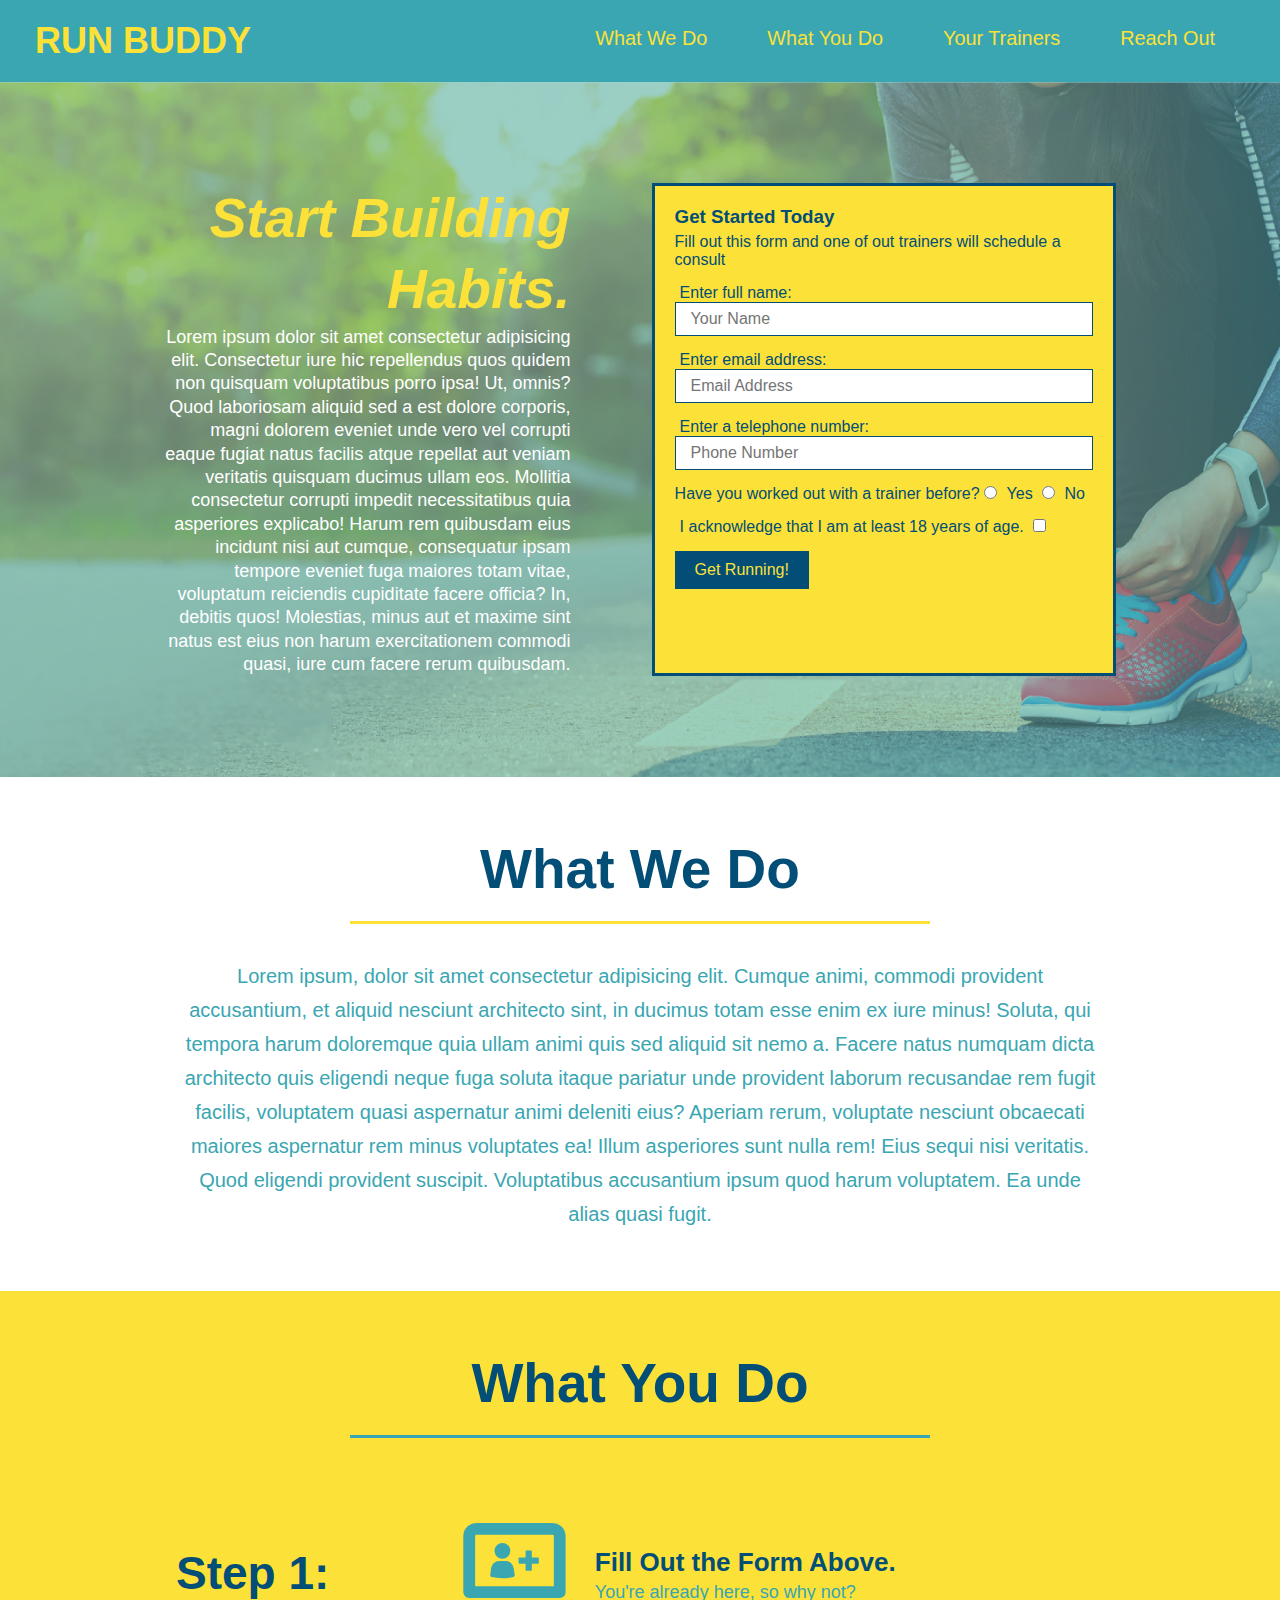
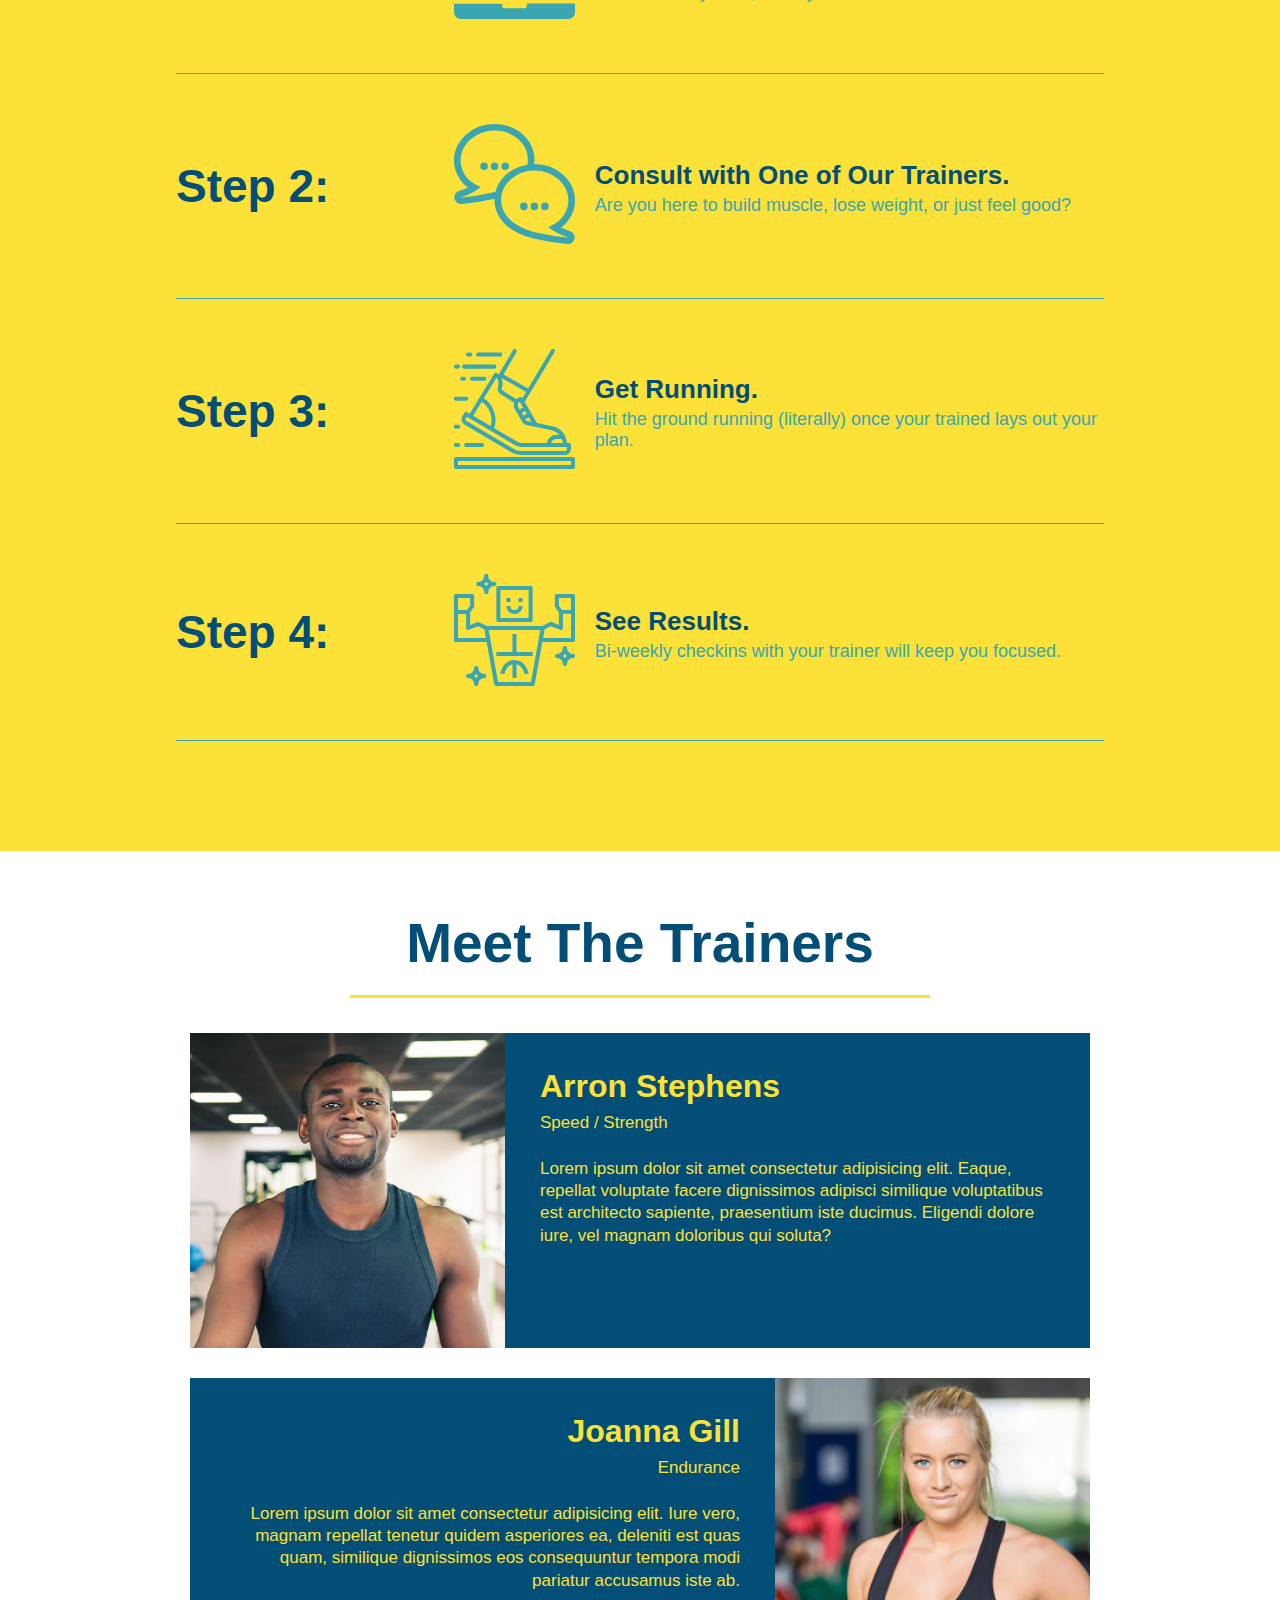
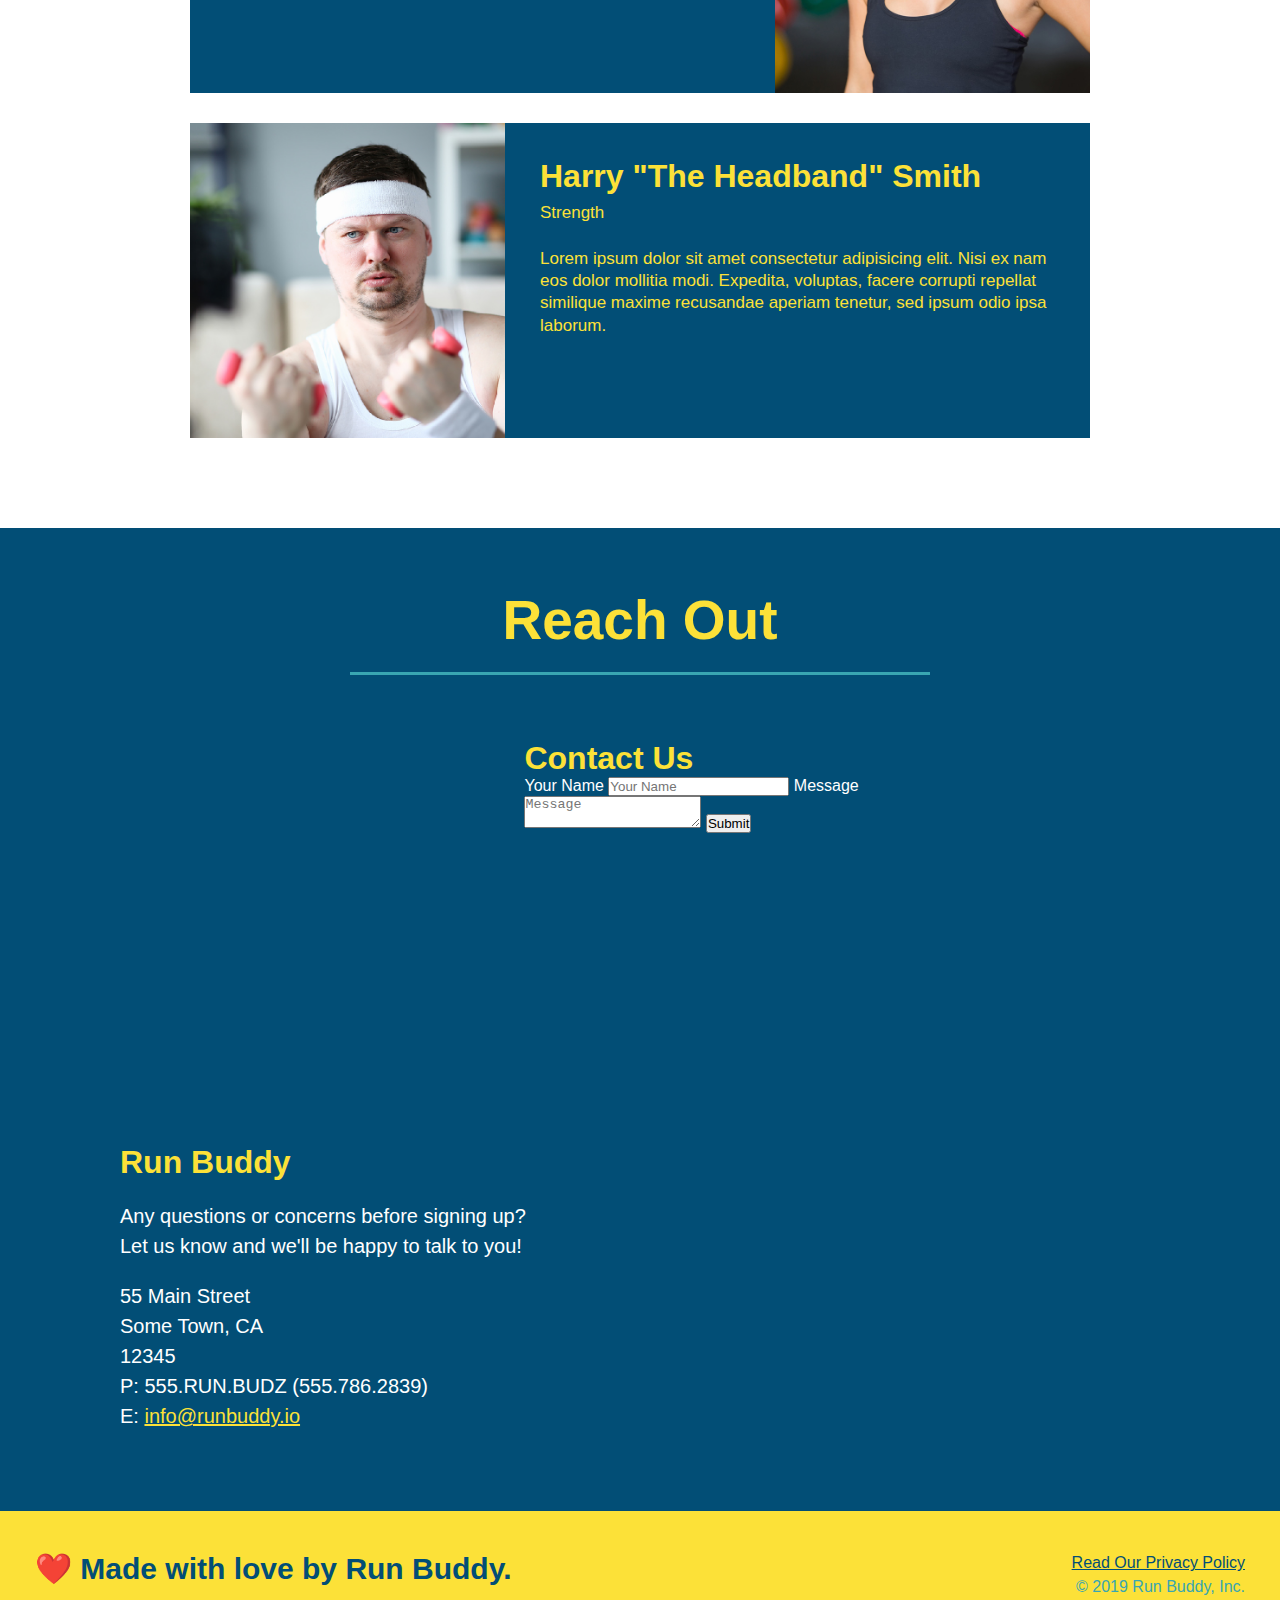
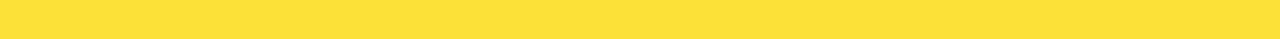
==== commit d0f2310c: "add flexbox to the steps" ====
--- a/index.html
+++ b/index.html
@@ -90,48 +90,82 @@
             <h2 class="section-title primary-border">What We Do</h2>
         </div>
         <div class="flex-row">
-        <p>
-            <!-- type lorem and press tab to fill the line with random text -->
-            Lorem ipsum, dolor sit amet consectetur adipisicing elit. Cumque animi, commodi provident accusantium, et
-            aliquid nesciunt architecto sint, in ducimus totam esse enim ex iure minus! Soluta, qui tempora harum
-            doloremque quia ullam animi quis sed aliquid sit nemo a. Facere natus numquam dicta architecto quis eligendi
-            neque fuga soluta itaque pariatur unde provident laborum recusandae rem fugit facilis, voluptatem quasi
-            aspernatur animi deleniti eius? Aperiam rerum, voluptate nesciunt obcaecati maiores aspernatur rem minus
-            voluptates ea! Illum asperiores sunt nulla rem! Eius sequi nisi veritatis. Quod eligendi provident suscipit.
-            Voluptatibus accusantium ipsum quod harum voluptatem. Ea unde alias quasi fugit.
-        </p>
+            <p>
+                <!-- type lorem and press tab to fill the line with random text -->
+                Lorem ipsum, dolor sit amet consectetur adipisicing elit. Cumque animi, commodi provident accusantium,
+                et
+                aliquid nesciunt architecto sint, in ducimus totam esse enim ex iure minus! Soluta, qui tempora harum
+                doloremque quia ullam animi quis sed aliquid sit nemo a. Facere natus numquam dicta architecto quis
+                eligendi
+                neque fuga soluta itaque pariatur unde provident laborum recusandae rem fugit facilis, voluptatem quasi
+                aspernatur animi deleniti eius? Aperiam rerum, voluptate nesciunt obcaecati maiores aspernatur rem minus
+                voluptates ea! Illum asperiores sunt nulla rem! Eius sequi nisi veritatis. Quod eligendi provident
+                suscipit.
+                Voluptatibus accusantium ipsum quod harum voluptatem. Ea unde alias quasi fugit.
+            </p>
         </div>
     </section>
 
     <!-- "what you do" section -->
     <section id="what-you-do" class="steps">
         <div class="flex-row">
-            <h2 class="section-title secondary-border">What You Do</h2>
-        </div>
-        <div>
-            <!-- insert a img element -->
-            <img src="./assets/images/step-1.svg" alt="" />
-            <!-- alt attribute needs to be empty only when its decorative purpose picture with no info -->
-            <h3>Step 1: <span>Fill Out the Form Above.</span></h3>
-            <p>You're already here, so why not?</p>
-        </div>
-
-        <div>
-            <img src="./assets/images/step-2.svg" alt="" />
-            <h3>Step 2: <span>Consult with One of Our Trainers.</span></h3>
-            <p>Are you here to build muscle, lose weight, or just feel good?</p>
-        </div>
-
-        <div>
-            <img src="./assets/images/step-3.svg" alt="" />
-            <h3>Step 3: <span>Get Running.</span></h3>
-            <p>Hit the ground running (literally) once your trained lays out your plan.</p>
-        </div>
-
-        <div>
-            <img src="./assets/images/step-4.svg" alt="" />
-            <h3>Step 4: <span>See Results.</span></h3>
-            <p>Bi-weekly checkins with your trainer will keep you focused.</p>
+            <h2 class="section-title secondary-border">
+                What You Do
+            </h2>
+        </div>
+        <div class="step">
+            <h3>Step 1:</h3>
+            <div class="step-info">
+                <div class="step-img">
+                    <!-- insert a img element -->
+                    <img src="./assets/images/step-1.svg" alt="" />
+                    <!-- alt attribute needs to be empty only when its decorative purpose picture with no info -->
+                </div>
+                <div class="step-text">
+                    <h4>Fill Out the Form Above.</h4>
+                    <p>You're already here, so why not?</p>
+                </div>
+            </div>
+        </div>
+
+
+        <div class="step">
+            <h3>Step 2:</h3>
+            <div class="step-info">
+                <div class="step-img">
+                    <img src="./assets/images/step-2.svg" alt="" />
+                </div>
+                <div class="step-text">
+                    <h4>Consult with One of Our Trainers.</h4>
+                    <p>Are you here to build muscle, lose weight, or just feel good?</p>
+                </div>
+            </div>
+        </div>
+
+        <div class="step">
+            <h3>Step 3:</h3>
+            <div class="step-info">
+                <div class="step-img">
+                    <img src="./assets/images/step-3.svg" alt="" />
+                </div>
+                <div class="step-text">
+                    <h4>Get Running.</h4>
+                    <p>Hit the ground running (literally) once your trained lays out your plan.</p>
+                </div>
+            </div>
+        </div>
+
+        <div class="step">
+            <h3>Step 4:</h3>
+            <div class="step-info">
+                <div class="step-img">
+                    <img src="./assets/images/step-4.svg" alt="" />
+                </div>
+                <div class="step-text">
+                    <h4>See Results.</h4>
+                    <p>Bi-weekly checkins with your trainer will keep you focused.</p>
+                </div>
+            </div>
         </div>
     </section>
 
--- a/assets/css/style.css
+++ b/assets/css/style.css
@@ -1,3 +1,9 @@
+/* the browser reads CSS selectors from right to left (or innermost element to outermost element). A selector of header nav ul li a essentially says, "Find every <a> element that's inside an <li> element, but the <li> element has to be in a <ul> element, and the <ul> element has to be in a <nav> element,"and so on. The browser has to do a few pass-throughs, working its way up the HTML structure to apply the CSS styles correctly. 
+
+A whole page of selectors like this might slow down performance as the page grows. You can combat that by providing a class to the elements you want to style, and selecting just that class. But adding a class attribute to every element could prove tedious, leading to extraneous HTML.
+
+In these common situations, you'll have to choose: make the code slightly more performant, or make it slightly easier to read. The answer usually lies somewhere in the middle, with something like .nav-class a—which is easy to interpret but also specific enough for the browser to read efficiently.*/
+
 body {
     /* more on this crazy alphanumerical value in a minute! */
     color: #39a6b2;
@@ -194,29 +200,66 @@
     text-align: center;
 }
 
-.steps div {
+/* .steps div {
     margin-bottom: 80px;
-}
-
-.steps img {
+} */
+
+/* .steps img {
     width: 15%;
     margin: 10px 0;
-}
-
-.steps h3 {
+} */
+.step {
+    margin: 50px auto;
+    padding-bottom: 50px;
+    width: 80%;
+    border-bottom: 1px solid #39a6b2;
+    display: flex;
+    flex-wrap: wrap;
+    align-items: center; /* helps keep right box align with the left box ot right's center. */
+    justify-content: space-between;
+}
+
+.step h3 { /* renamed from steps h3 to step h3 */
     color: #024e76;
     font-size: 46px;
-    margin-top: 10px;
-}
-
-.steps p {
+    flex: 1 30%; /* flex-grow and flex-basis - h3 will be at least 70% wide but will receive any extra space in the container at a 2-to-1 ratio. */
+    /* margin-top: 10px; */
+}
+
+.step-info {
+    flex: 2 70%;
+    display: flex;
+    flex-wrap: wrap;
+    align-items: center;
+}
+
+.step-text p {
     color: #39a6b2;
-    font-size: 23px;
-}
-
-.steps span {
+    font-size: 18px; /* instead of 23px */
+}
+
+.step-text h4 {
+    font-size: 26px;
+    line-height: 1.5;
+    color: #024e76;
+}
+
+.step-img {
+    flex: 1 12%;
+    margin-right: 20px;
+}
+
+.step-text {
+    flex: 12;
+}
+
+.step-img img {
+    max-width: 100%;
+}
+
+/* .steps span {
     font-size: 38px;
-}
+} */
 
 .trainers {
     /* text-align: center; */
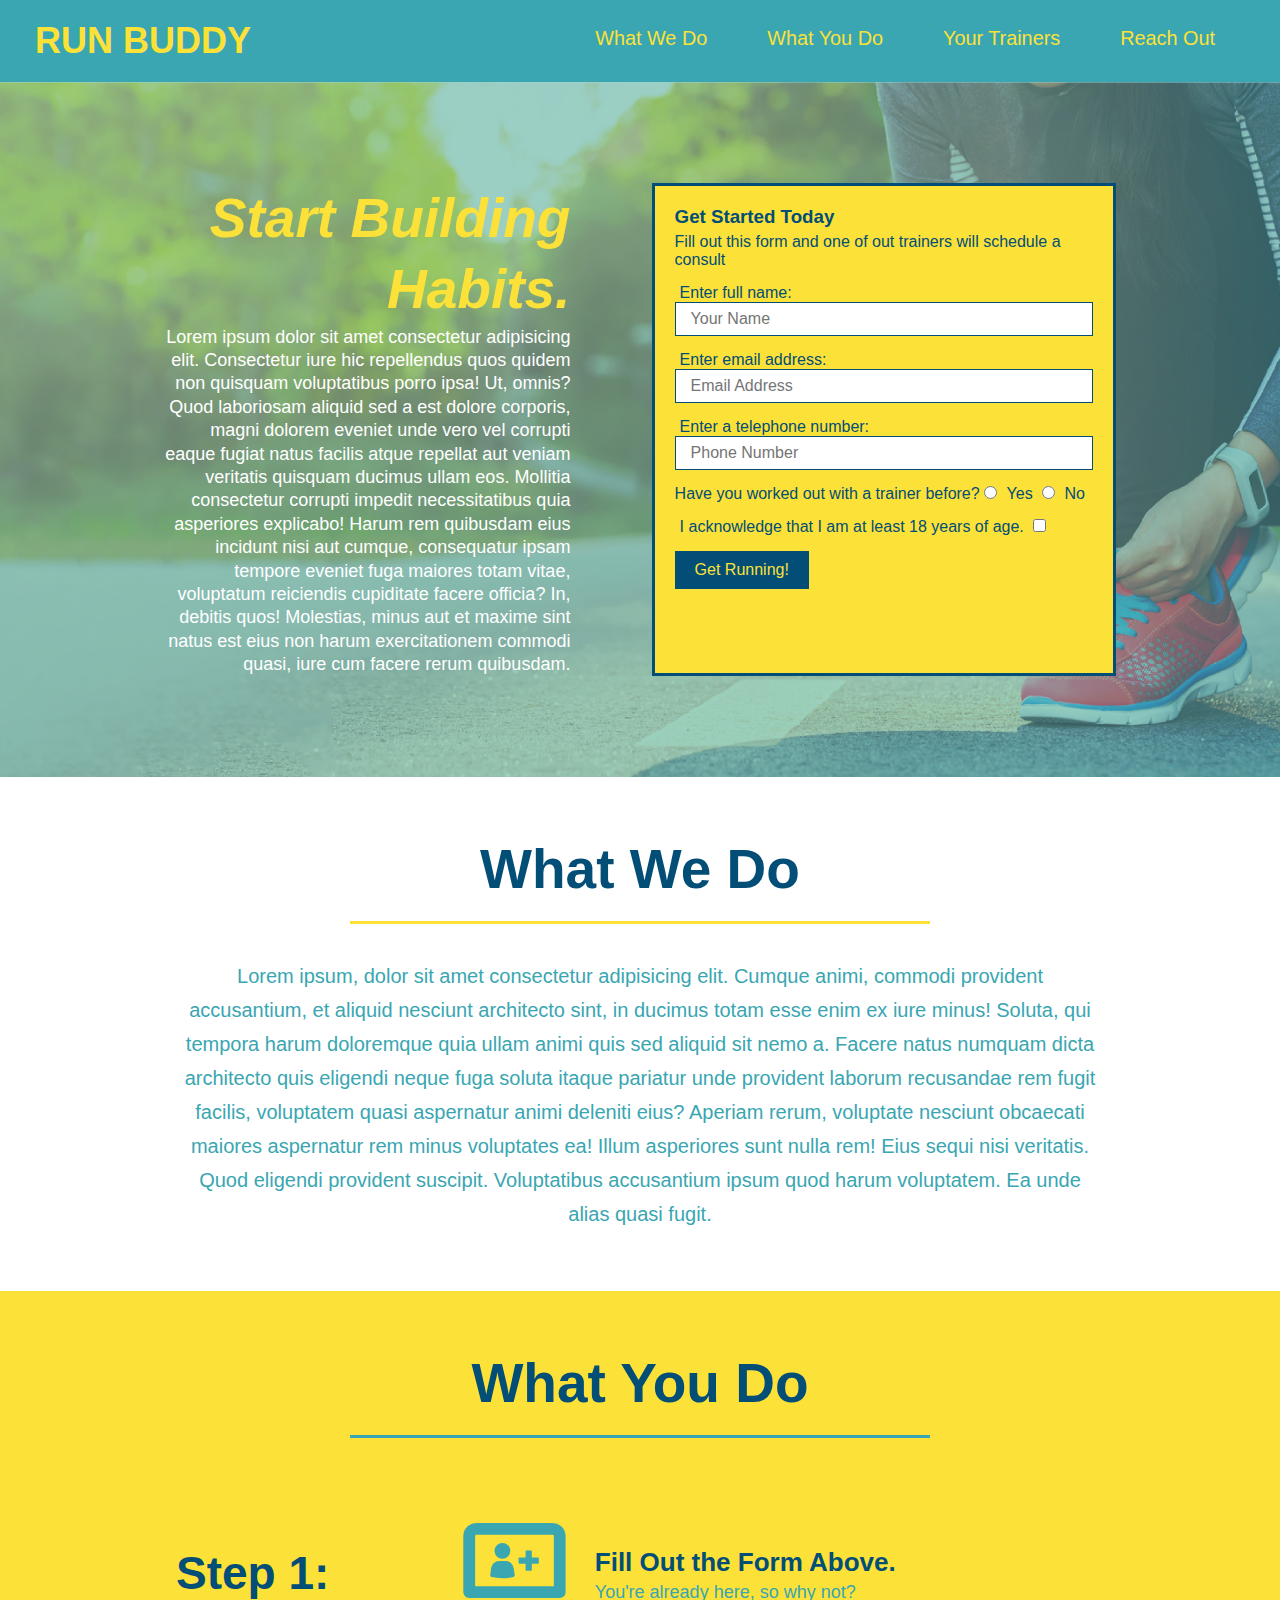
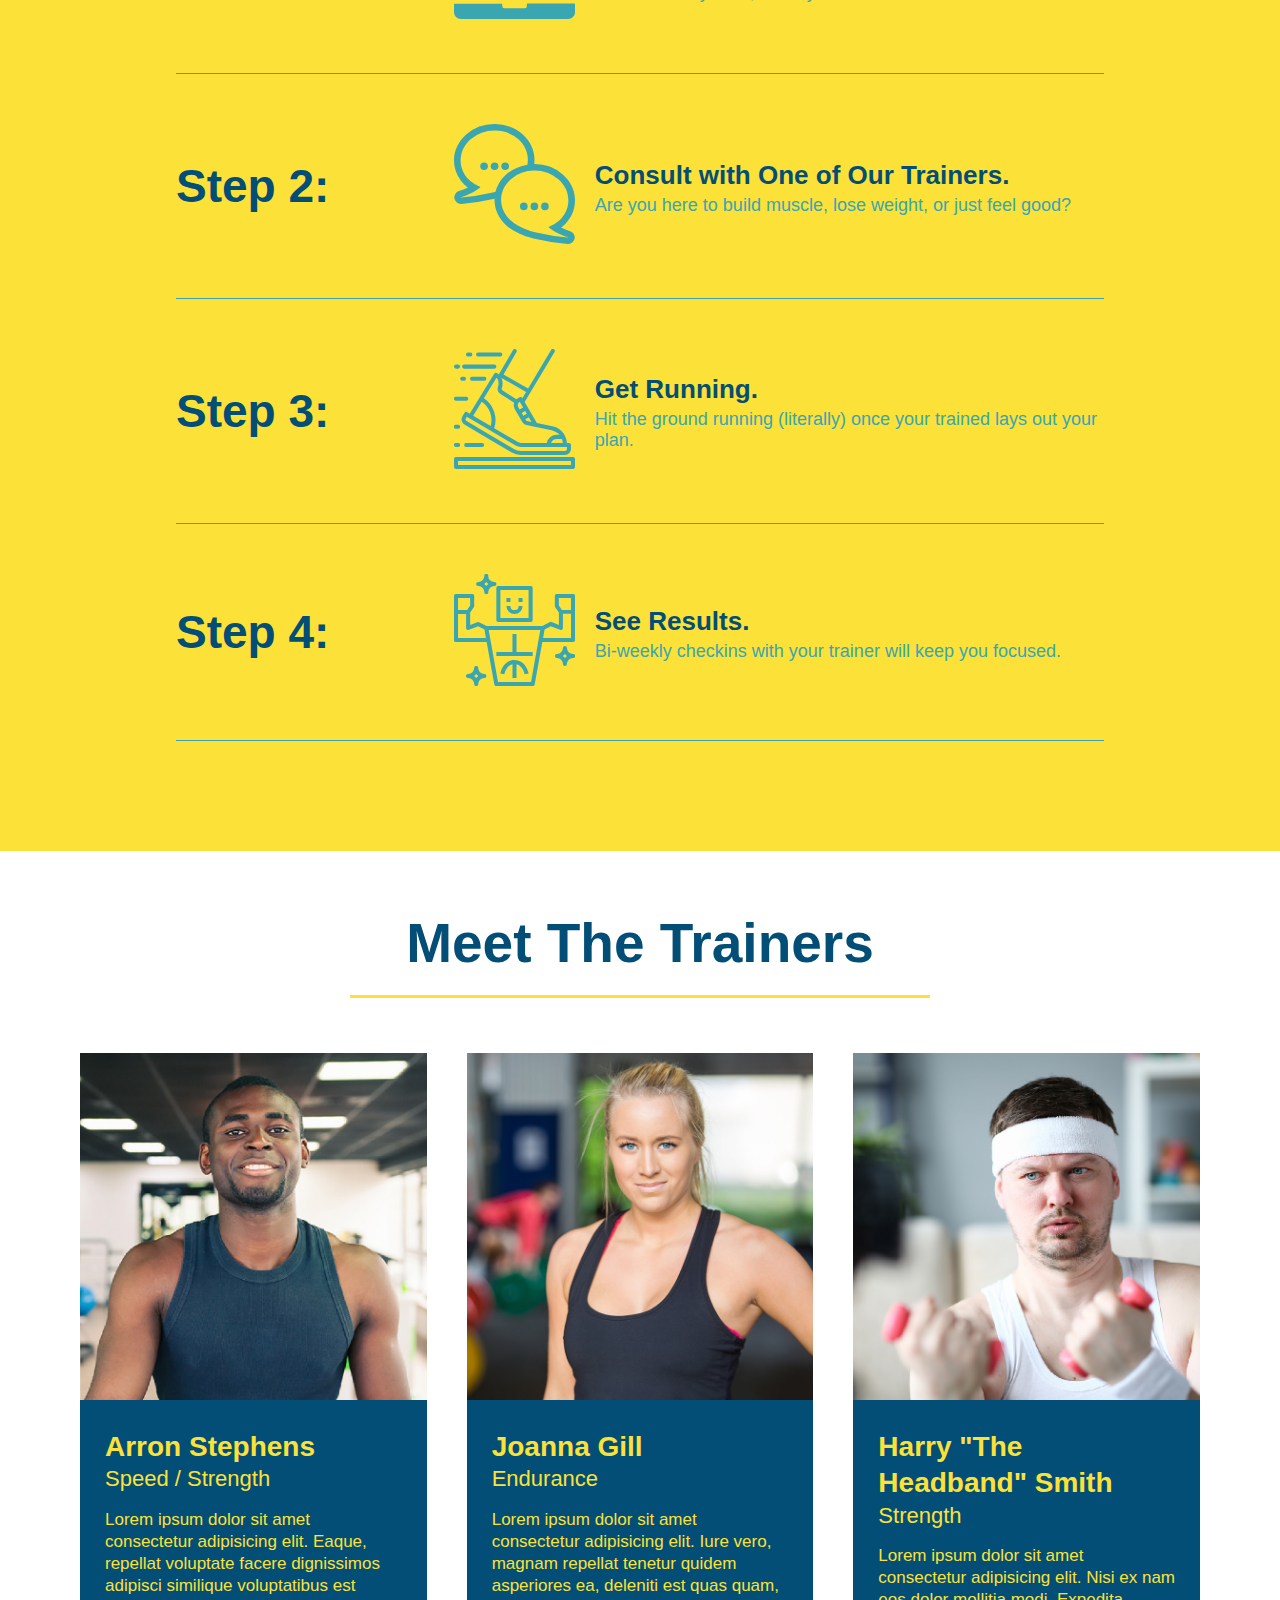
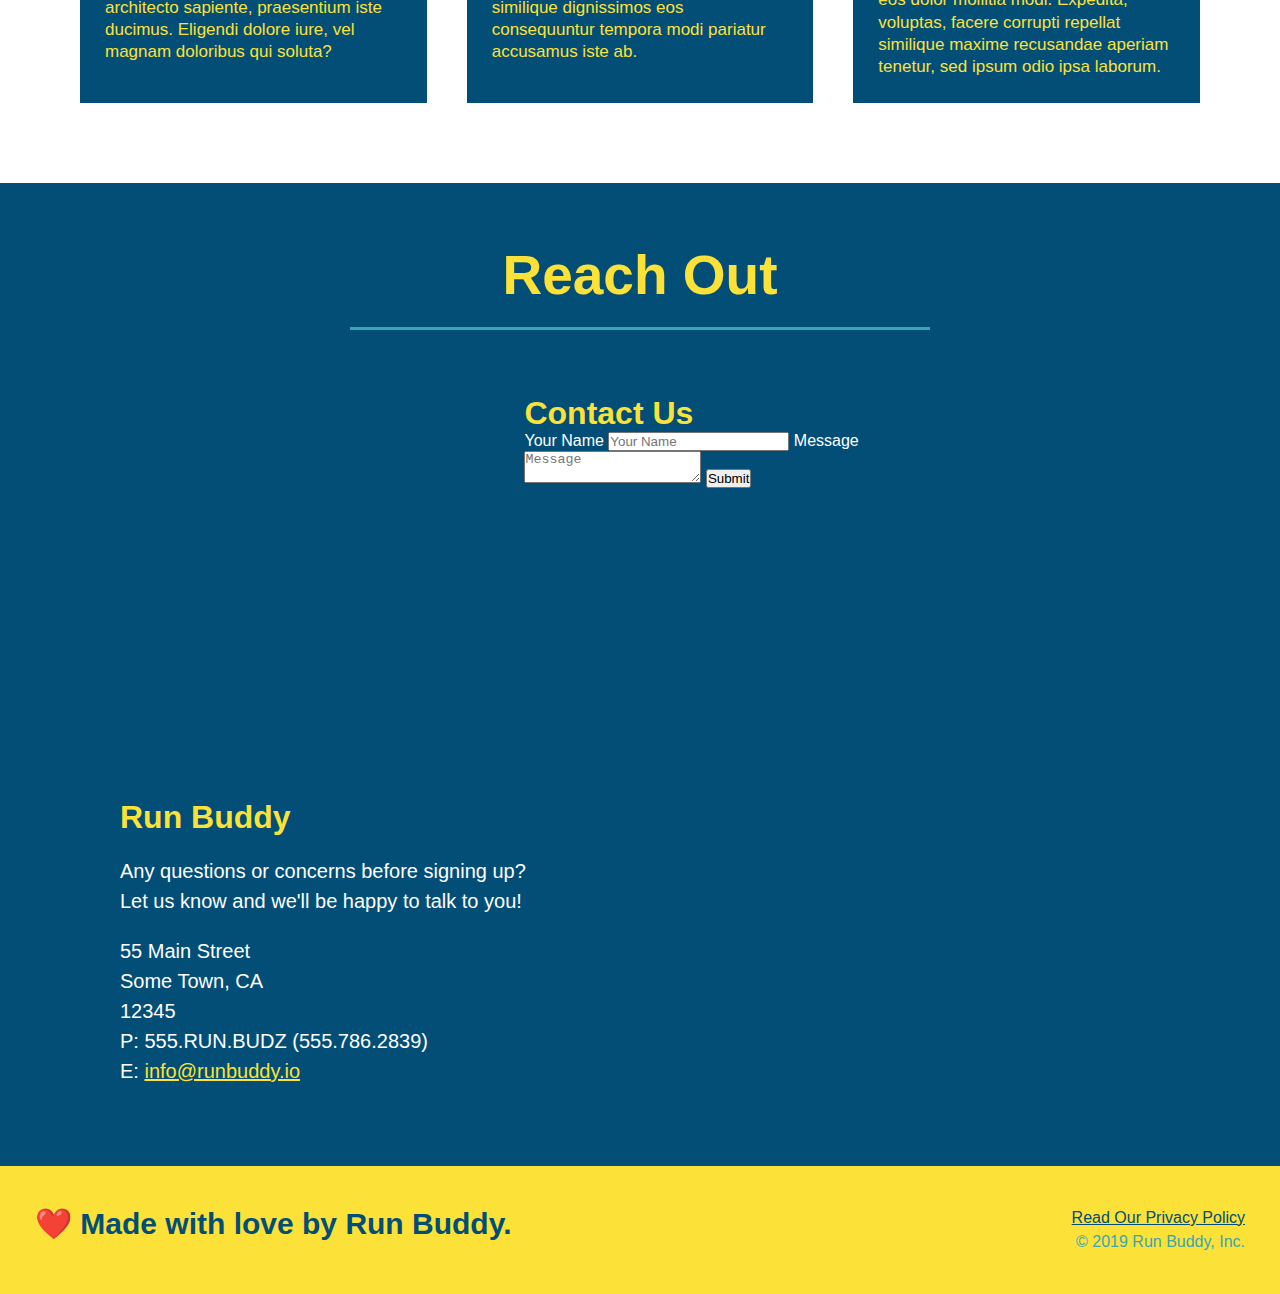
==== commit 65503c5e: "add flexbox to the trainers" ====
--- a/index.html
+++ b/index.html
@@ -168,19 +168,21 @@
             </div>
         </div>
     </section>
-
+    <!-- When related HTML content is laid out in a narrow, vertical column, it's often reffered to as a card -->
     <!-- "meet the trainers" section -->
-    <section id="your-trainers" class="trainers">
+    <section id="your-trainers">
         <div class="flex-row">
             <h2 class="section-title primary-border">
                 Meet The Trainers
             </h2>
         </div>
+        <div class="trainers"> <!-- creating a flex box around <article> elemens -->
         <article class="trainer">
             <img src="./assets/images/trainer-1.jpg" alt="Arron Stephens in his workout clothes, ready to pump iron" />
-            <div class="trainer-bio text-left">
-                <h3>Arron Stephens</h3>
-                <h4>Speed / Strength</h4>
+            <div class="trainer-bio">
+                <!-- removed text-left -->
+                <h3 class="trainer-name">Arron Stephens</h3>
+                <h4 class="trainer-role">Speed / Strength</h4>
                 <p>
                     Lorem ipsum dolor sit amet consectetur adipisicing elit. Eaque, repellat voluptate facere
                     dignissimos adipisci similique voluptatibus est architecto sapiente, praesentium iste ducimus.
@@ -190,23 +192,25 @@
         </article>
         <!-- second trainer bio -->
         <article class="trainer">
-            <div class="trainer-bio text-right">
-                <h3>Joanna Gill</h3>
-                <h4>Endurance</h4>
+            <img src="./assets/images/trainer-2.jpg" alt="Joanna Gill cooling off after a workout" />
+            <div class="trainer-bio">
+                <!-- removed text-right -->
+                <h3 class="trainer-name">Joanna Gill</h3>
+                <h4 class="trainer-role">Endurance</h4>
                 <p>
                     Lorem ipsum dolor sit amet consectetur adipisicing elit. Iure vero, magnam repellat tenetur quidem
                     asperiores ea, deleniti est quas quam, similique dignissimos eos consequuntur tempora modi pariatur
                     accusamus iste ab.
                 </p>
             </div>
-            <img src="./assets/images/trainer-2.jpg" alt="Joanna Gill cooling off after a workout" />
         </article>
         <article class="trainer">
             <img src="./assets/images/trainer-3.jpg"
                 alt="Harry Smith wearing a headband and lifting comically small pink weights" />
-            <div class="trainer-bio text-left">
-                <h3>Harry "The Headband" Smith</h3>
-                <h4>Strength</h4>
+            <div class="trainer-bio">
+                <!-- removed text-left -->
+                <h3 class="trainer-name">Harry "The Headband" Smith</h3>
+                <h4 class="trainer-role">Strength</h4>
                 <p>
                     Lorem ipsum dolor sit amet consectetur adipisicing elit. Nisi ex nam eos dolor mollitia modi.
                     Expedita, voluptas, facere corrupti repellat similique maxime recusandae aperiam tenetur, sed ipsum
@@ -214,6 +218,7 @@
                 </p>
             </div>
         </article>
+        </div>
     </section>
 
     <!-- "reach out" section -->
--- a/assets/css/style.css
+++ b/assets/css/style.css
@@ -263,25 +263,32 @@
 
 .trainers {
     /* text-align: center; */
+    width: 100%;
+    margin: 0 auto;
+    display: flex;
+    flex-wrap: wrap;
+    justify-content: space-around;
 }
 
 .trainer {
-    width: 900px; /* it we would have large bio text we would need to increase this value to make sure the image reaches the bottom padding */
-    margin: 0 auto 30px auto;
+    /* width: 900px; it we would have large bio text we would need to increase this value to make sure the image reaches the bottom padding */
+    margin: 20px; /* changed from 0 auto 30px auto */
     background: #024e76;
     color: #fce138;
-    overflow: auto;
+    flex: 1;
+    /* overflow: auto; */
 }
 
 .trainer img {
-    width: 35%;
-    float: left;
+    width: 100%; /* changed from 35% */
+    /* float: left; */
 }
 
 .trainer-bio {
-    padding: 35px;
-    float: left;
-    width: 65%;
+    padding: 25px; /* changed from 35px */
+    /* float: left; */
+    /* width: 65%; */
+    line-height: 1.3; /* moved from .trainer-bio p */
 }
 
 .text-left {
@@ -293,19 +300,18 @@
 }
 
 .trainer-bio h3 {
-    font-size: 32px;
-    margin-bottom: 8px;
+    font-size: 28px; /* changed from 32 */
+    /* margin-bottom: 8px; */
 }
 
 .trainer-bio h4 {
     font-weight: lighter;
-    font-size: 17px;
-    margin-bottom: 25px;
+    font-size: 22px; /* changed from 17px */
+    margin-bottom: 15px; /* changed from 25px */
 }
 
 .trainer-bio p {
     font-size: 17px;
-    line-height: 1.3;
 }
 
 .contact {
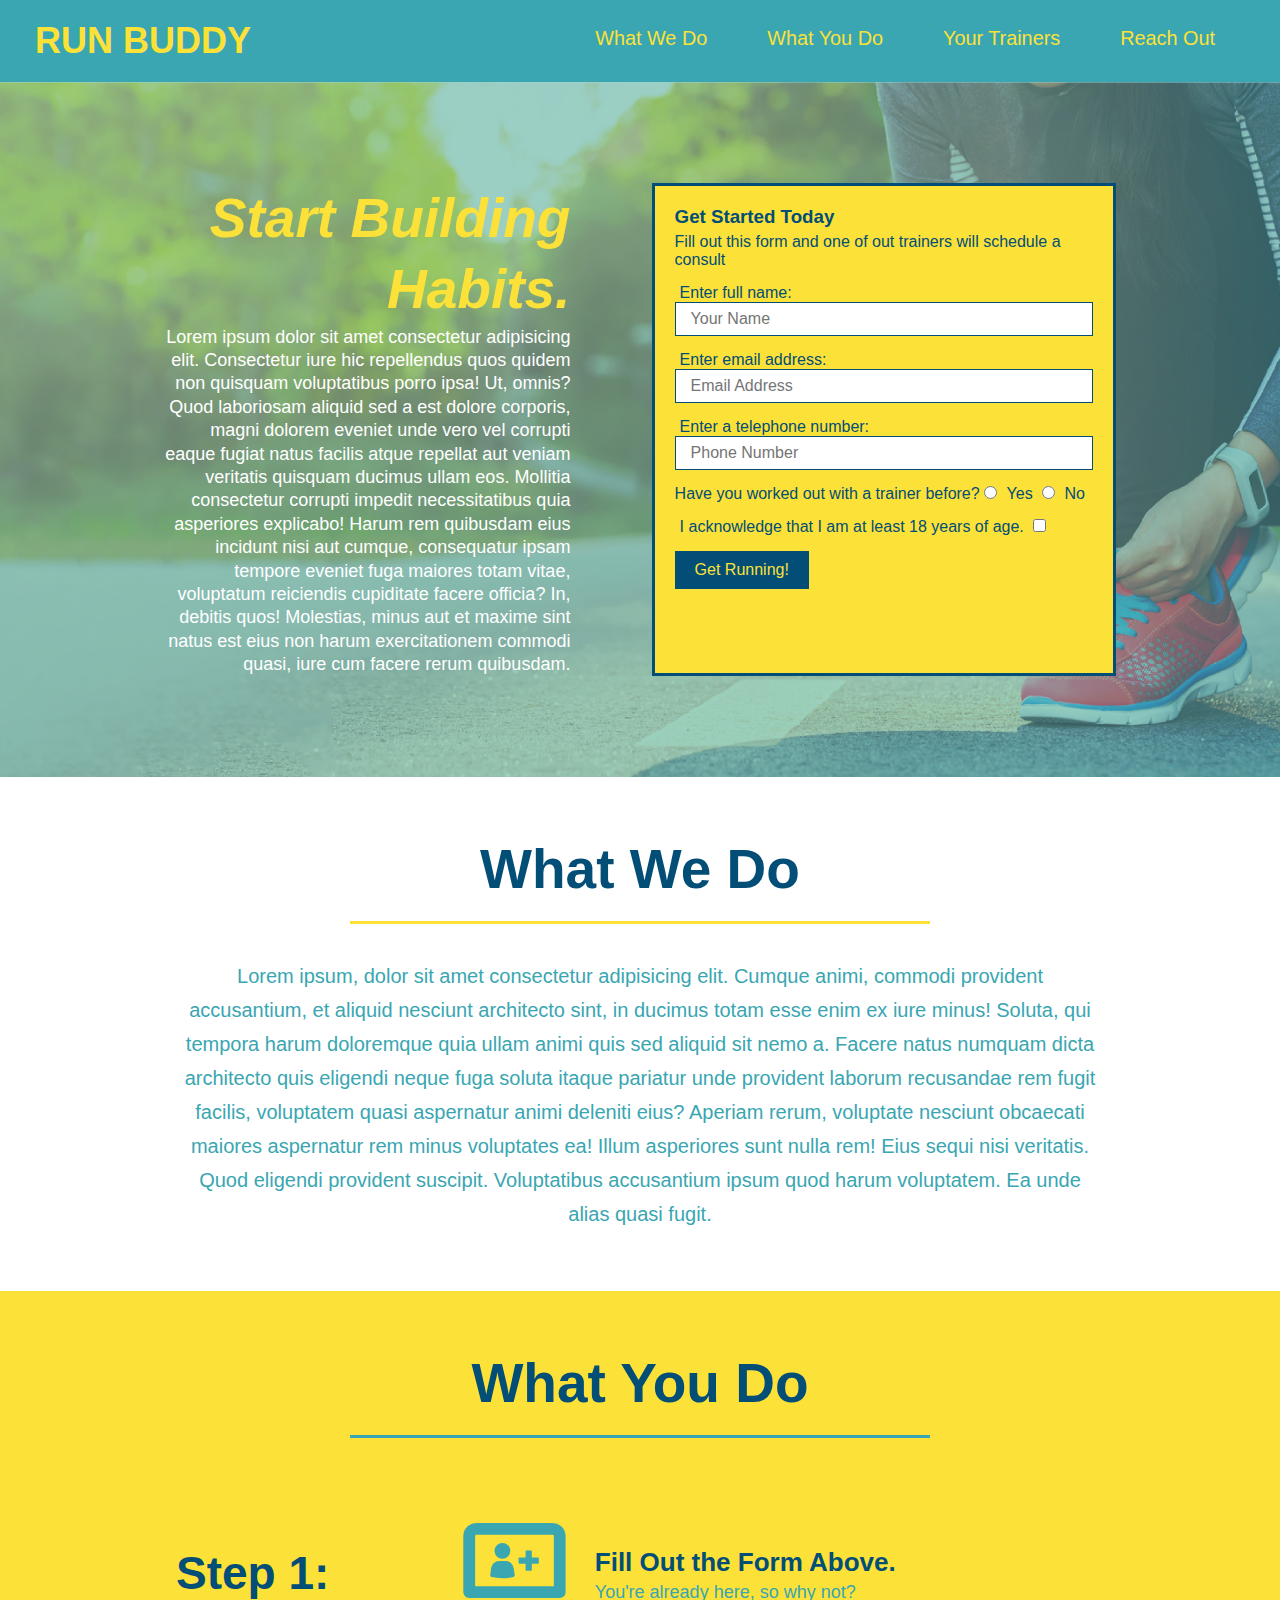
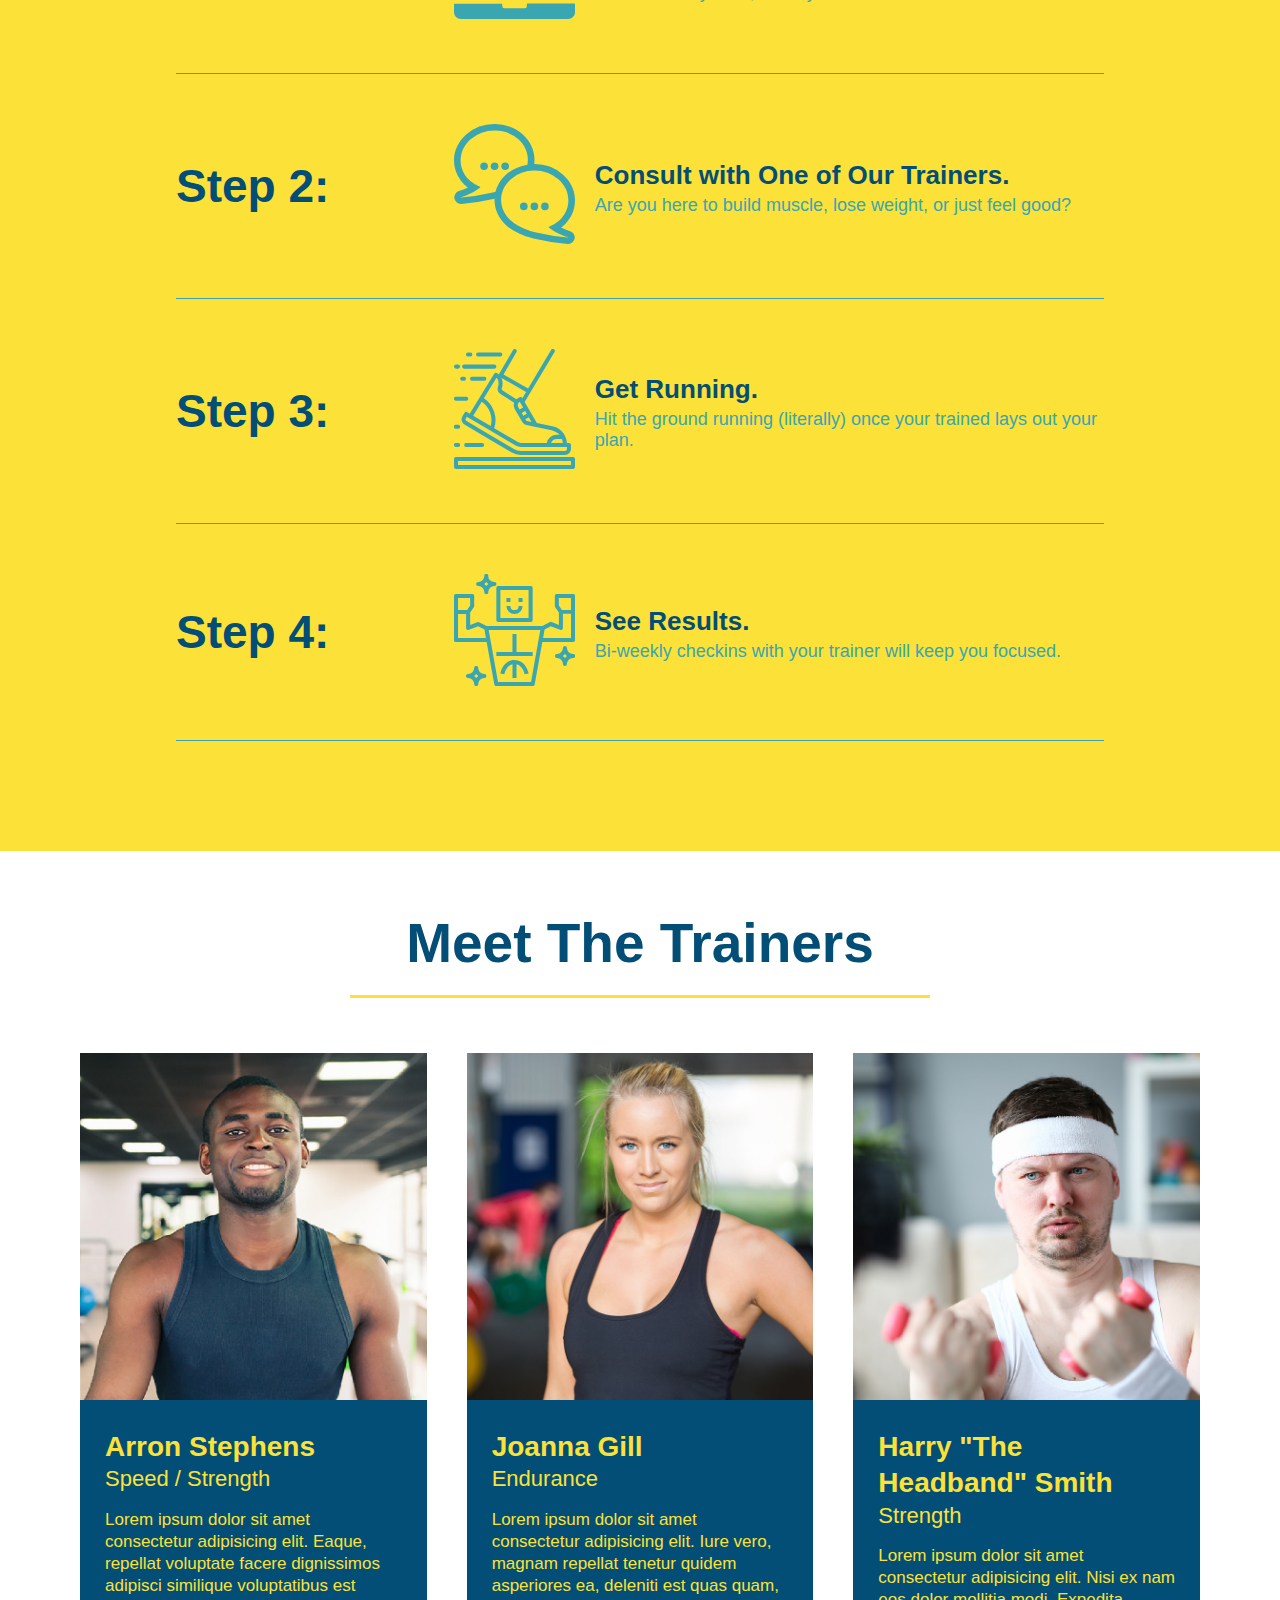
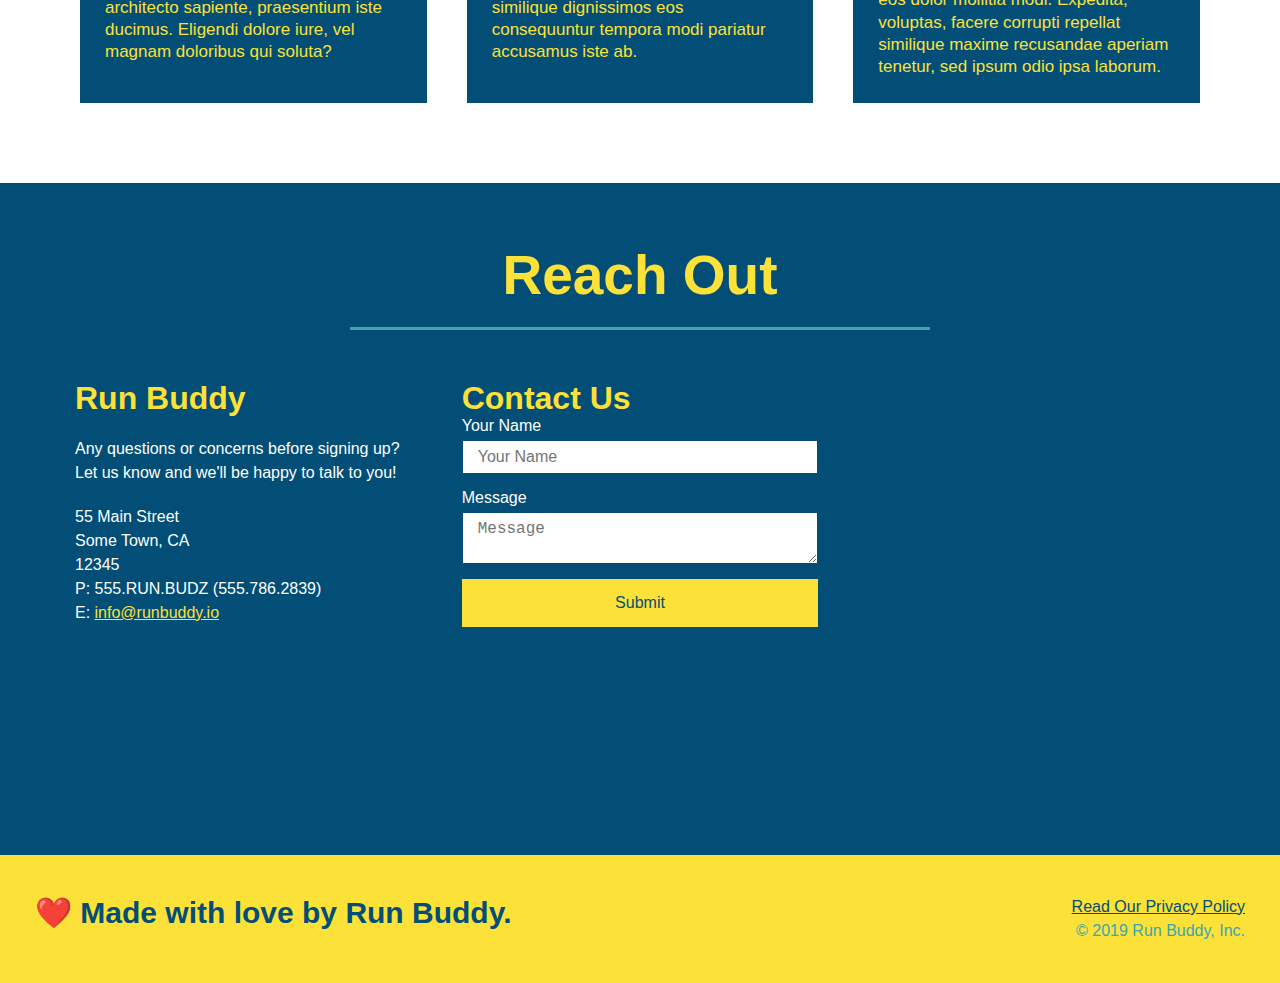
==== commit 5b543c7c: "add flexbox to feature" ====
--- a/index.html
+++ b/index.html
@@ -176,48 +176,53 @@
                 Meet The Trainers
             </h2>
         </div>
-        <div class="trainers"> <!-- creating a flex box around <article> elemens -->
-        <article class="trainer">
-            <img src="./assets/images/trainer-1.jpg" alt="Arron Stephens in his workout clothes, ready to pump iron" />
-            <div class="trainer-bio">
-                <!-- removed text-left -->
-                <h3 class="trainer-name">Arron Stephens</h3>
-                <h4 class="trainer-role">Speed / Strength</h4>
-                <p>
-                    Lorem ipsum dolor sit amet consectetur adipisicing elit. Eaque, repellat voluptate facere
-                    dignissimos adipisci similique voluptatibus est architecto sapiente, praesentium iste ducimus.
-                    Eligendi dolore iure, vel magnam doloribus qui soluta?
-                </p>
-            </div>
-        </article>
-        <!-- second trainer bio -->
-        <article class="trainer">
-            <img src="./assets/images/trainer-2.jpg" alt="Joanna Gill cooling off after a workout" />
-            <div class="trainer-bio">
-                <!-- removed text-right -->
-                <h3 class="trainer-name">Joanna Gill</h3>
-                <h4 class="trainer-role">Endurance</h4>
-                <p>
-                    Lorem ipsum dolor sit amet consectetur adipisicing elit. Iure vero, magnam repellat tenetur quidem
-                    asperiores ea, deleniti est quas quam, similique dignissimos eos consequuntur tempora modi pariatur
-                    accusamus iste ab.
-                </p>
-            </div>
-        </article>
-        <article class="trainer">
-            <img src="./assets/images/trainer-3.jpg"
-                alt="Harry Smith wearing a headband and lifting comically small pink weights" />
-            <div class="trainer-bio">
-                <!-- removed text-left -->
-                <h3 class="trainer-name">Harry "The Headband" Smith</h3>
-                <h4 class="trainer-role">Strength</h4>
-                <p>
-                    Lorem ipsum dolor sit amet consectetur adipisicing elit. Nisi ex nam eos dolor mollitia modi.
-                    Expedita, voluptas, facere corrupti repellat similique maxime recusandae aperiam tenetur, sed ipsum
-                    odio ipsa laborum.
-                </p>
-            </div>
-        </article>
+        <div class="trainers">
+            <!-- creating a flex box around <article> elemens -->
+            <article class="trainer">
+                <img src="./assets/images/trainer-1.jpg"
+                    alt="Arron Stephens in his workout clothes, ready to pump iron" />
+                <div class="trainer-bio">
+                    <!-- removed text-left -->
+                    <h3 class="trainer-name">Arron Stephens</h3>
+                    <h4 class="trainer-role">Speed / Strength</h4>
+                    <p>
+                        Lorem ipsum dolor sit amet consectetur adipisicing elit. Eaque, repellat voluptate facere
+                        dignissimos adipisci similique voluptatibus est architecto sapiente, praesentium iste ducimus.
+                        Eligendi dolore iure, vel magnam doloribus qui soluta?
+                    </p>
+                </div>
+            </article>
+            <!-- second trainer bio -->
+            <article class="trainer">
+                <img src="./assets/images/trainer-2.jpg" alt="Joanna Gill cooling off after a workout" />
+                <div class="trainer-bio">
+                    <!-- removed text-right -->
+                    <h3 class="trainer-name">Joanna Gill</h3>
+                    <h4 class="trainer-role">Endurance</h4>
+                    <p>
+                        Lorem ipsum dolor sit amet consectetur adipisicing elit. Iure vero, magnam repellat tenetur
+                        quidem
+                        asperiores ea, deleniti est quas quam, similique dignissimos eos consequuntur tempora modi
+                        pariatur
+                        accusamus iste ab.
+                    </p>
+                </div>
+            </article>
+            <article class="trainer">
+                <img src="./assets/images/trainer-3.jpg"
+                    alt="Harry Smith wearing a headband and lifting comically small pink weights" />
+                <div class="trainer-bio">
+                    <!-- removed text-left -->
+                    <h3 class="trainer-name">Harry "The Headband" Smith</h3>
+                    <h4 class="trainer-role">Strength</h4>
+                    <p>
+                        Lorem ipsum dolor sit amet consectetur adipisicing elit. Nisi ex nam eos dolor mollitia modi.
+                        Expedita, voluptas, facere corrupti repellat similique maxime recusandae aperiam tenetur, sed
+                        ipsum
+                        odio ipsa laborum.
+                    </p>
+                </div>
+            </article>
         </div>
     </section>
 
@@ -228,24 +233,6 @@
         </div>
         <div class="contact-info">
             <!-- a contact container -->
-            <iframe
-                src="https://www.google.com/maps/embed?pb=!1m18!1m12!1m3!1d851233.911915352!2d-112.62200643063811!3d33.549934402241426!2m3!1f0!2f0!3f0!3m2!1i1024!2i768!4f13.1!3m3!1m2!1s0x872b05e024eef7a1%3A0xf2e0f9f1b5ccffeb!2sRunBuddy%20Mobile%2C%20LLC!5e0!3m2!1sen!2sus!4v1646626660827!5m2!1sen!2sus"
-                style="border:0;" allowfullscreen="" loading="lazy">
-
-            </iframe>
-            <!-- adding a contact form area -->
-            <div class="contact-form">
-                <h3>Contact Us</h3>
-                <form>
-                    <label for="contact-name">Your Name</label>
-                    <input type="text" id="contact-name" placeholder="Your Name" />
-
-                    <label for="contact-message">Message</label>
-                    <textarea id="contact-message" placeholder="Message"></textarea>
-
-                    <button type="submit">Submit</button>
-                </form>
-            </div>
             <div>
                 <h3>
                     Run Buddy
@@ -263,6 +250,23 @@
                     E: <a href="mailto:info@runbuddy.io">info@runbuddy.io</a>
                 </address>
             </div>
+            <div class="contact-form">
+                <!-- adding a contact form area -->
+                <h3>Contact Us</h3>
+                <form>
+                    <label for="contact-name">Your Name</label>
+                    <input type="text" id="contact-name" placeholder="Your Name" />
+
+                    <label for="contact-message">Message</label>
+                    <textarea id="contact-message" placeholder="Message"></textarea>
+
+                    <button type="submit">Submit</button>
+                </form>
+            </div>
+            <iframe
+                src="https://www.google.com/maps/embed?pb=!1m18!1m12!1m3!1d851233.911915352!2d-112.62200643063811!3d33.549934402241426!2m3!1f0!2f0!3f0!3m2!1i1024!2i768!4f13.1!3m3!1m2!1s0x872b05e024eef7a1%3A0xf2e0f9f1b5ccffeb!2sRunBuddy%20Mobile%2C%20LLC!5e0!3m2!1sen!2sus!4v1646626660827!5m2!1sen!2sus"
+                style="border:0;" allowfullscreen="" loading="lazy">
+            </iframe>
         </div>
     </section>
     <!-- footer -->
--- a/assets/css/style.css
+++ b/assets/css/style.css
@@ -323,17 +323,28 @@
     color: #fce138;
 }
 
+.contact-info {
+    display: flex;
+    justify-content: space-between;
+    flex-wrap: wrap;
+}
+
+.contact-info > * {
+    flex: 1;
+    margin: 15px;
+}
+
 .contact-info iframe { /* or we can just use iframe (type selector is potentially dangerous choice due to possible side effects) for this project cause we don't have another iframe to worry about. We used a class selector */
-    width: 400px;
+    /* width: 400px; */
     height: 400px;
 }
 
 .contact-info div {
-    width: 410px;
+    /* width: 410px;
     display: inline-block;
     vertical-align: top;
     text-align: left;
-    margin: 30px 0 0 60px;
+    margin: 30px 0 0 60px; */
     color: white;
 }
 
@@ -345,8 +356,29 @@
 .contact-info p, .contact-info address{
     margin: 20px 0;
     line-height: 1.5;
-    font-size: 20px;
+    font-size: 16px; /* changed from 20px */
     font-style: normal;
+}
+
+.contact-form input, .contact-form textarea {
+    border: 1px solid #024e76;
+    display: block;
+    padding: 7px 15px;
+    font-size: 16px;
+    color: #024e76;
+    width: 100%;
+    margin-bottom: 15px;
+    margin-top: 5px;
+}
+
+.contact-form button {
+    width: 100%;
+    border: none;
+    background: #fce138;
+    color: #024e76;
+    text-align: center;
+    padding: 15px 0;
+    font-size: 16px;
 }
 
 .contact-info a {
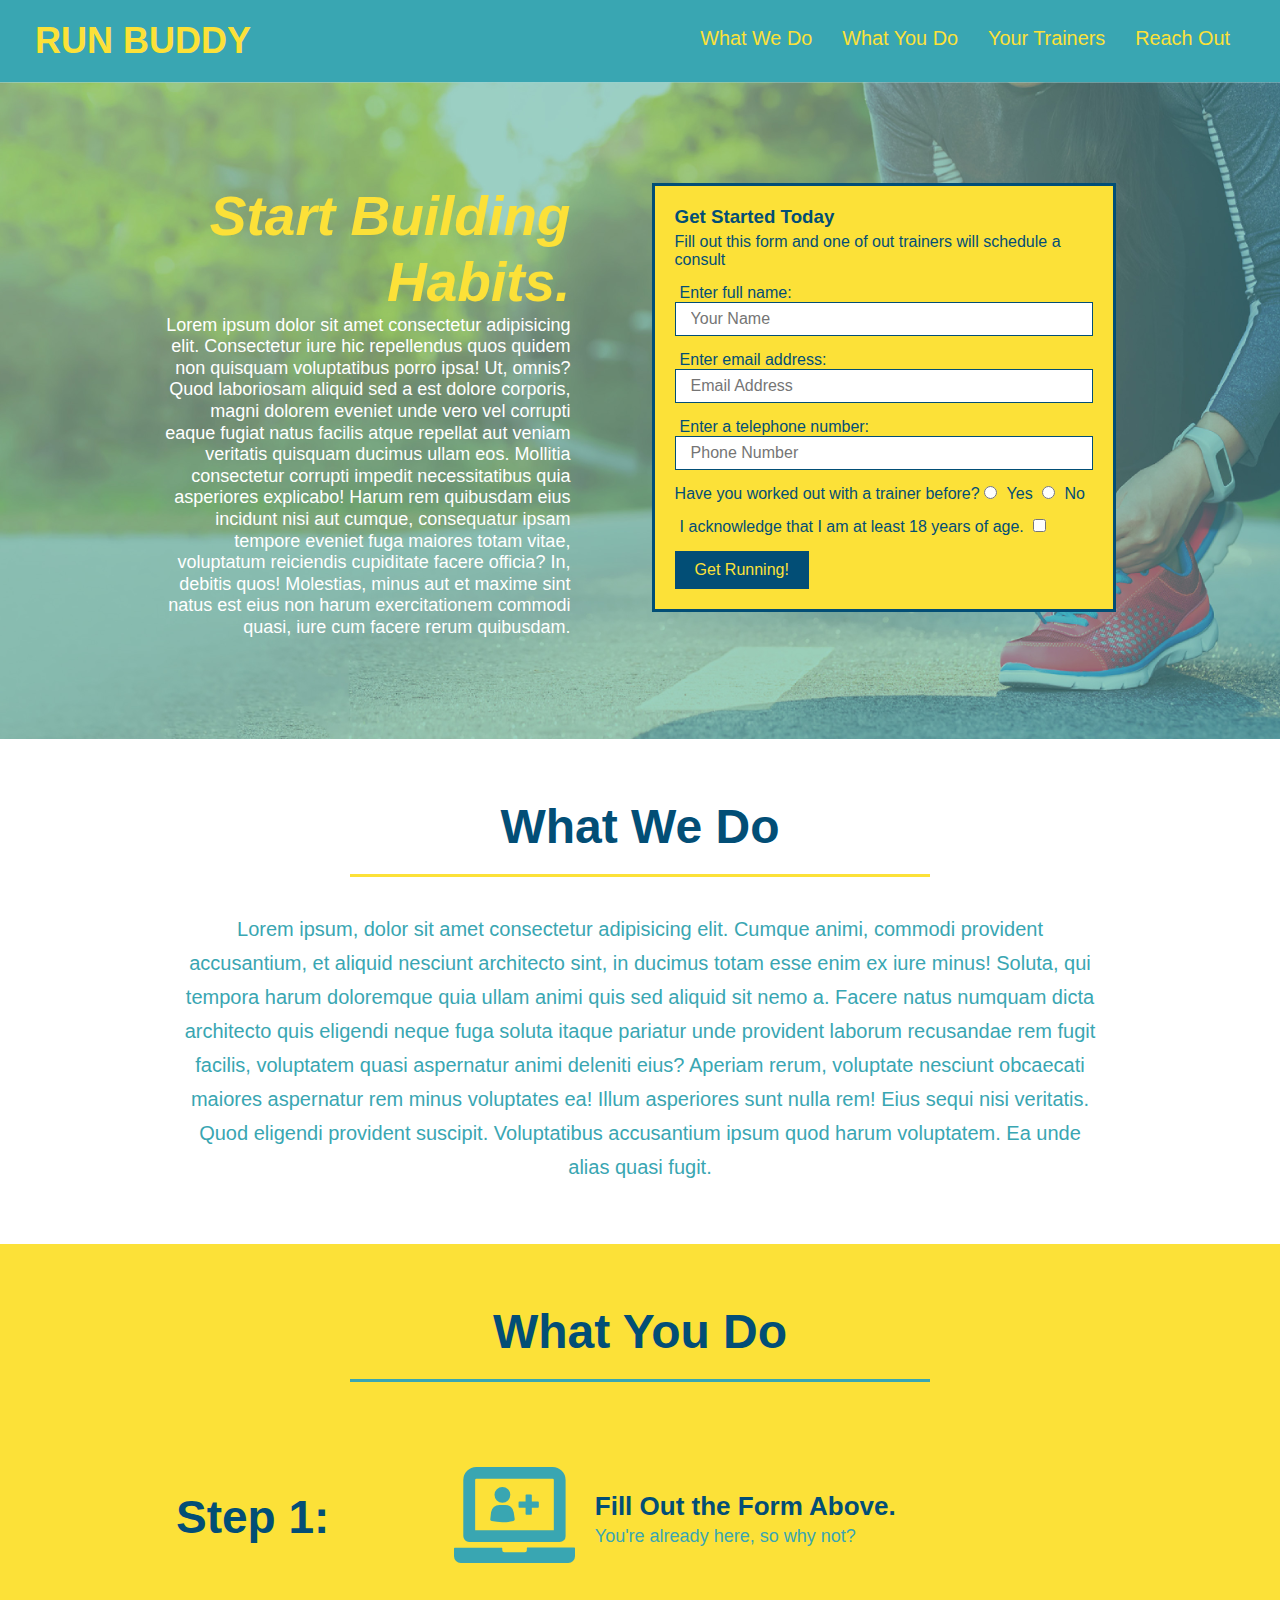
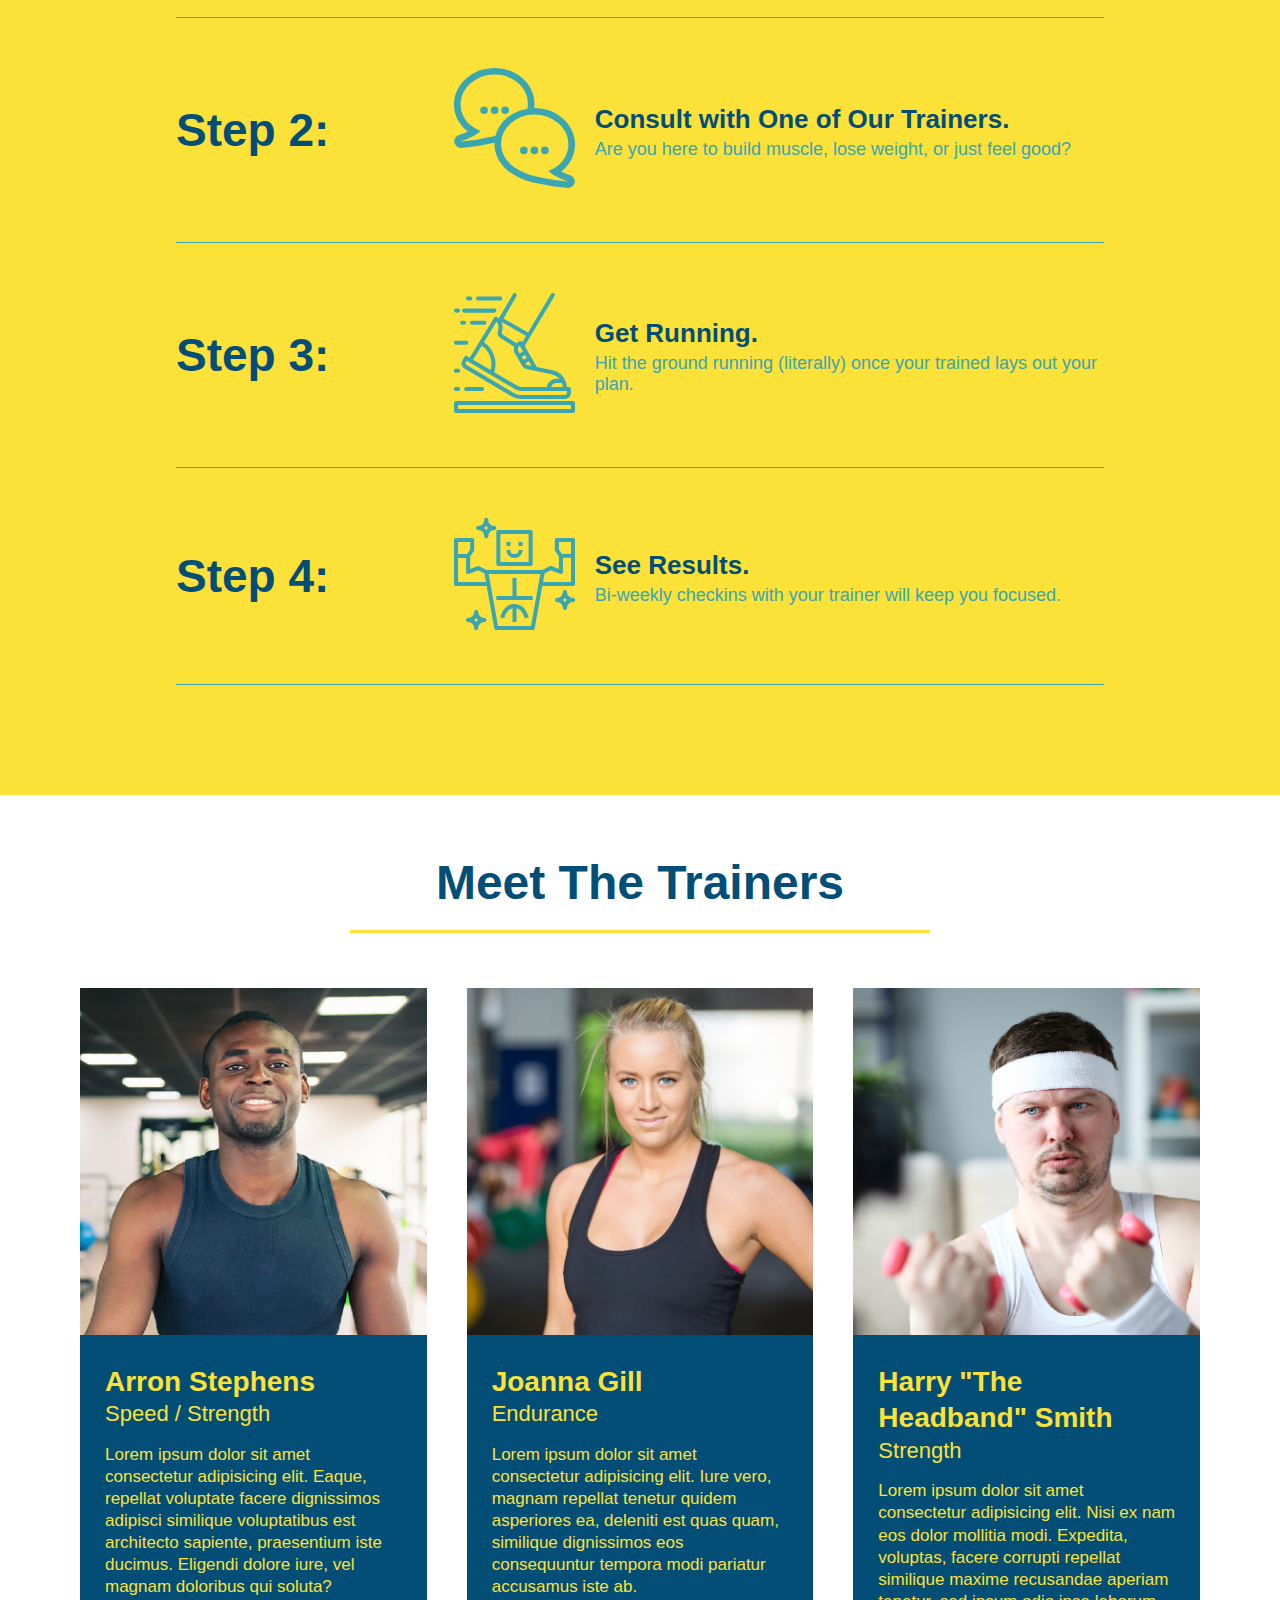
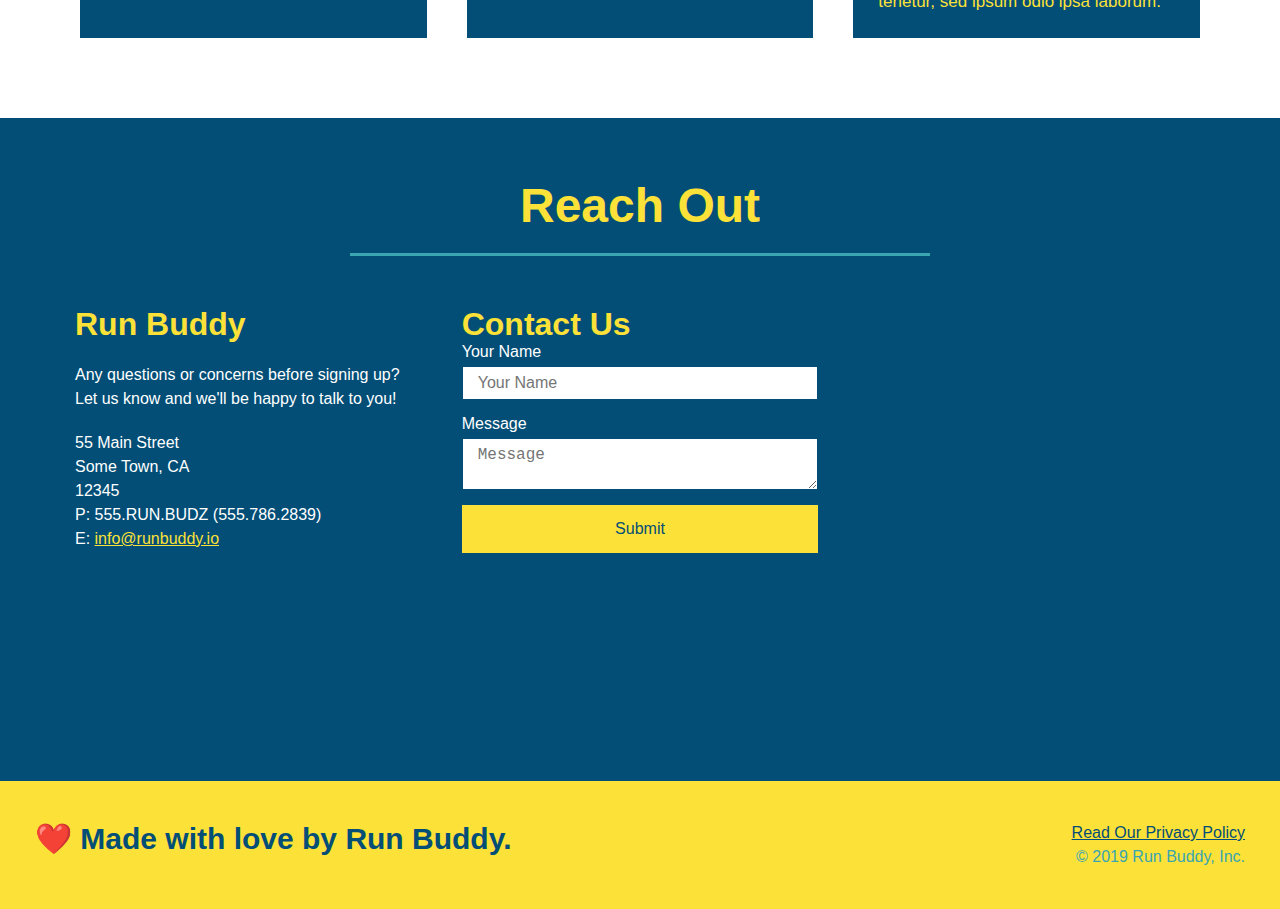
==== commit 9150f281: "add media query to media-queries" ====
--- a/index.html
+++ b/index.html
@@ -3,6 +3,8 @@
 
 <head>
     <meta charset="UTF-8" />
+    <meta name="viewport" content="width=device-width, initial-scale=1.0" /> 
+    <!-- it helps normalize the scale of the page on any device -->
     <title>Run Not Too Fast Buddy</title>
     <link rel="stylesheet" href="./assets/css/style.css" />
 </head>
--- a/assets/css/style.css
+++ b/assets/css/style.css
@@ -50,7 +50,8 @@
 }
 
 header nav ul li a {    /* select a elements inside a li element inside an ul element inside a nav element inside a header element */
-    margin: 0 30px;
+    /* margin: 0 30px; replaced with padding: 10px 15px; */
+    padding: 10px 15px; /* creates a tighter navigation menu */
     font-weight: lighter;
     /* font-size: 22px; changed to 1.55vw */
     font-size: 1.55vw;  /* viewport width - vw. viewport is the actual browser window size 1.55% of the window width */
@@ -96,6 +97,7 @@
     display: flex;
     justify-content: center;
     flex-wrap: wrap;
+    align-items: flex-start;
 }
 
 .hero-cta {
@@ -104,7 +106,8 @@
     margin: 3.5%;
     color: #fff;
     font-size: 18px;
-    line-height: 1.3;
+    /* line-height: 1.3; changed to 1.2 for easy reading */
+    line-height: 1.2;
 }
 
 .hero-cta h2 {
@@ -170,7 +173,8 @@
     background: #fce138;
 }
 .section-title {
-    font-size: 55px;
+    /* font-size: 55px; changed to 48px - big enouth for all screen sizes, 55 is to big for smaller screens. */
+    font-size: 48px;
     color: #024e76;
     /* margin-bottom: 35px; */
     /* padding: 0 100px 20px 100px; */
@@ -387,4 +391,32 @@
 
 .flex-row {
     display: flex;
+}
+
+/* MEDIA QUERY FOR SMALLER DESKTOP SCREENS AND SMALLER */
+@media screen and (max-width: 980px) {
+    /* header h1 a {
+        this will be applied on any screen smaller than 980px
+        color: tomato;
+
+    } */
+
+}
+
+/* MEDIA QUERY FOR TABLETS AND SMALLER */
+@media screen and (max-width: 786px) {
+    /* header h1 {
+        this will be applied on any screen between 768px and 575px
+        font-size: 80px;
+    } */
+
+}
+
+/* MEDIA QUERY FOR MOBILE PHONES AND SMALLER */
+@media screen and (max-width: 575px) {
+    /* header h1 {
+        this will be applied on any screen smaller than 575px 
+        font-size: 100px;
+    } */
+    
 }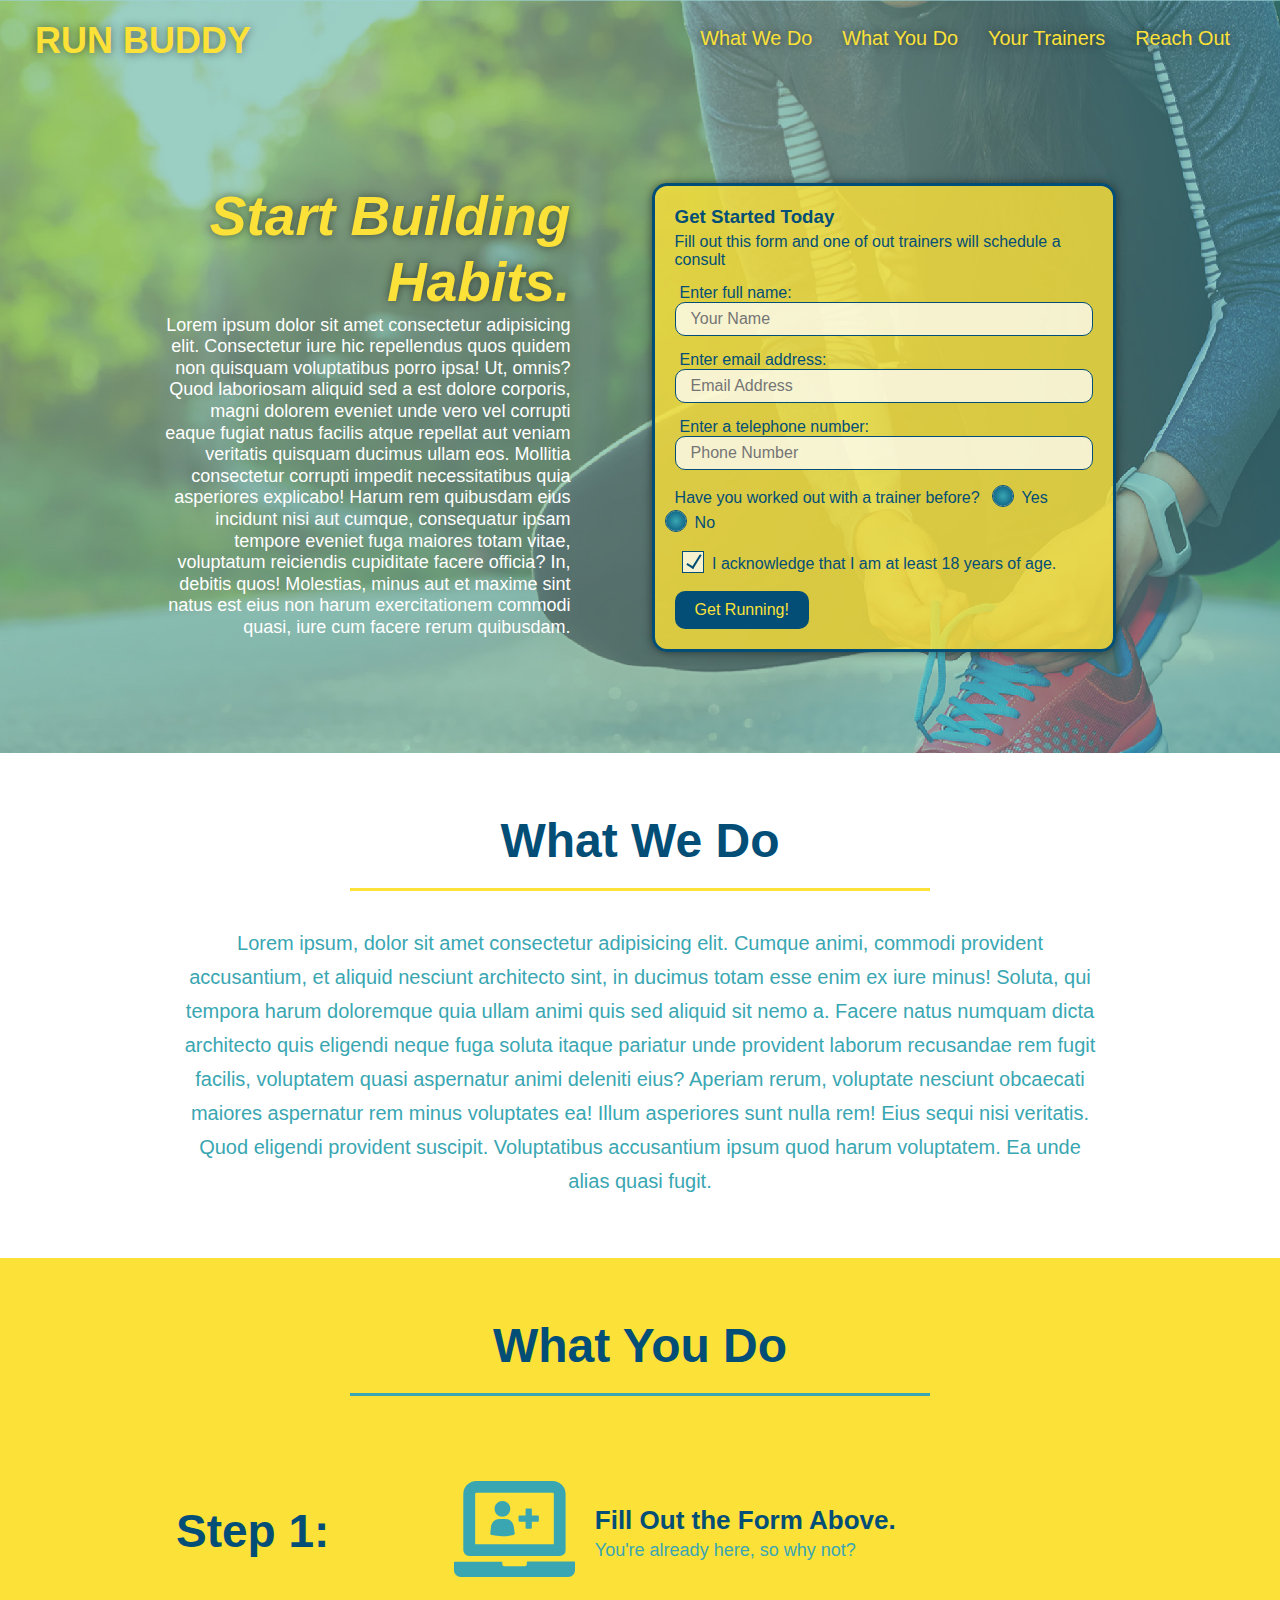
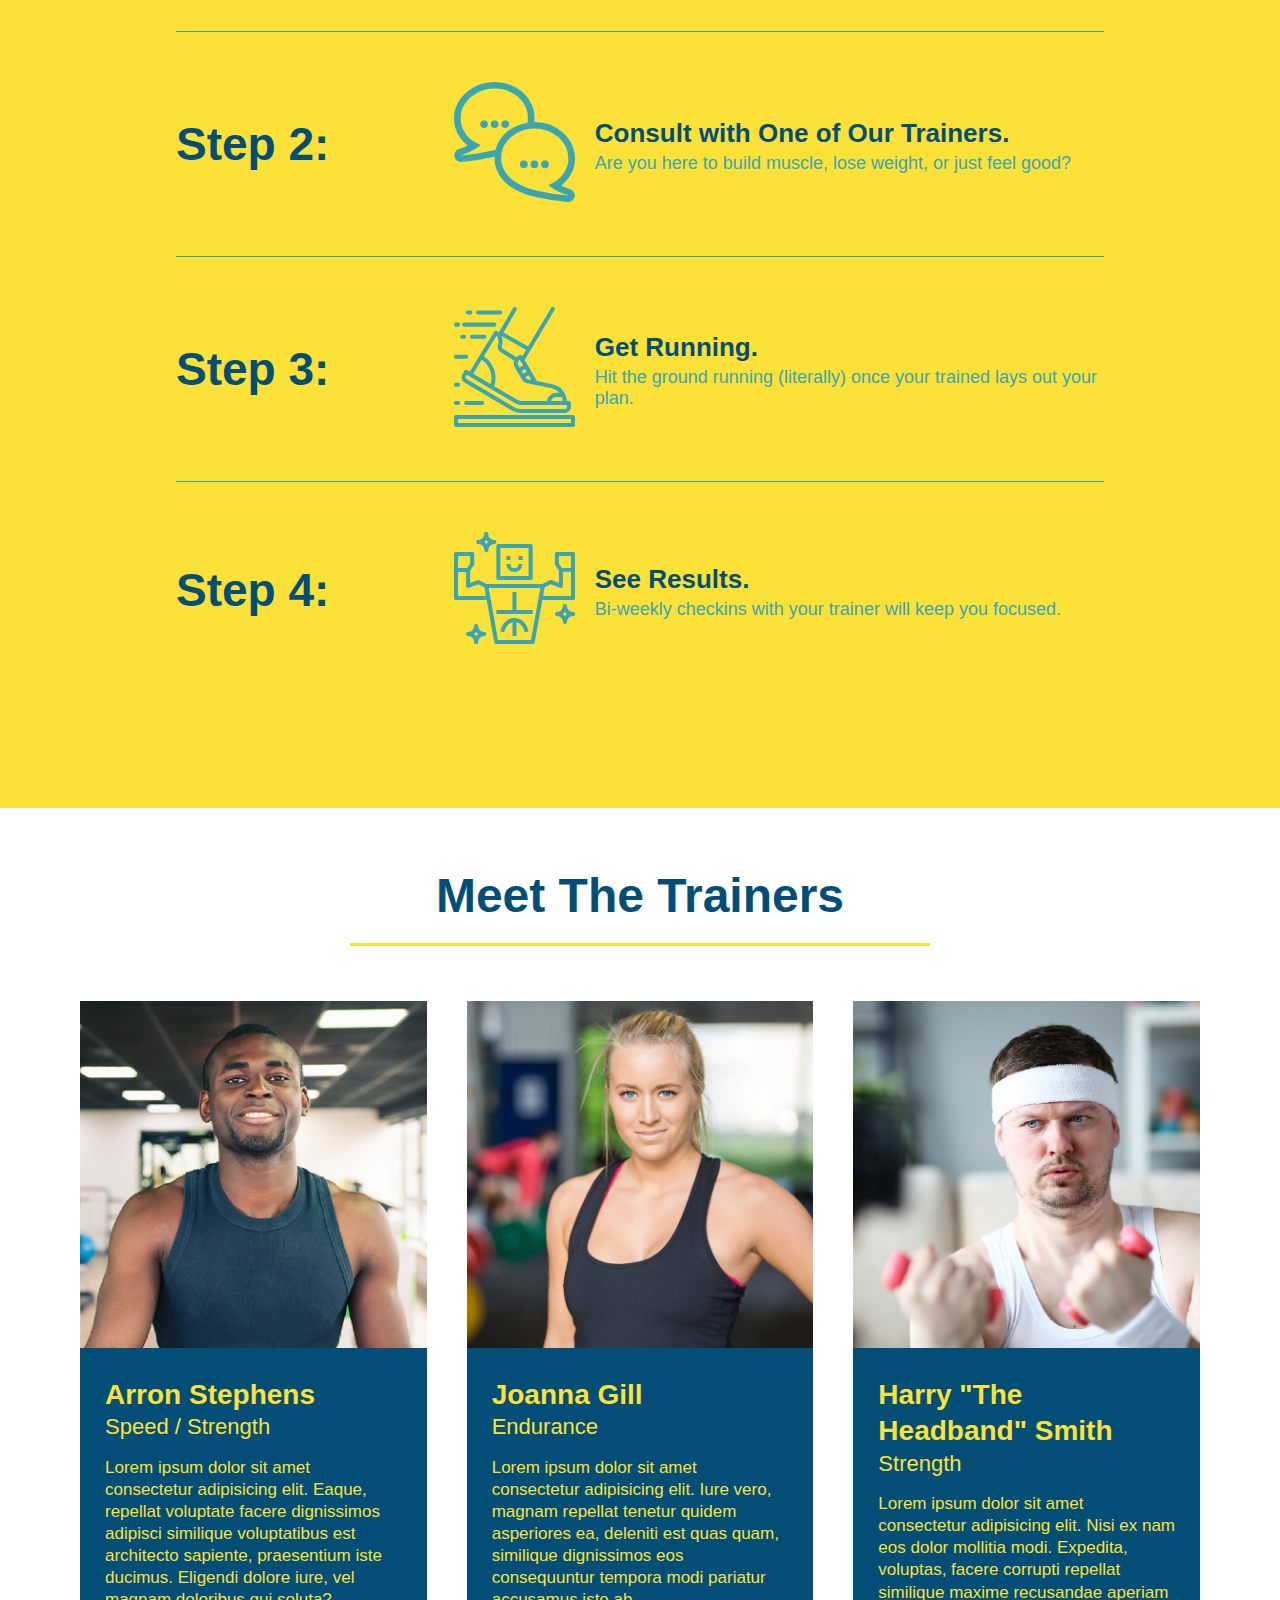
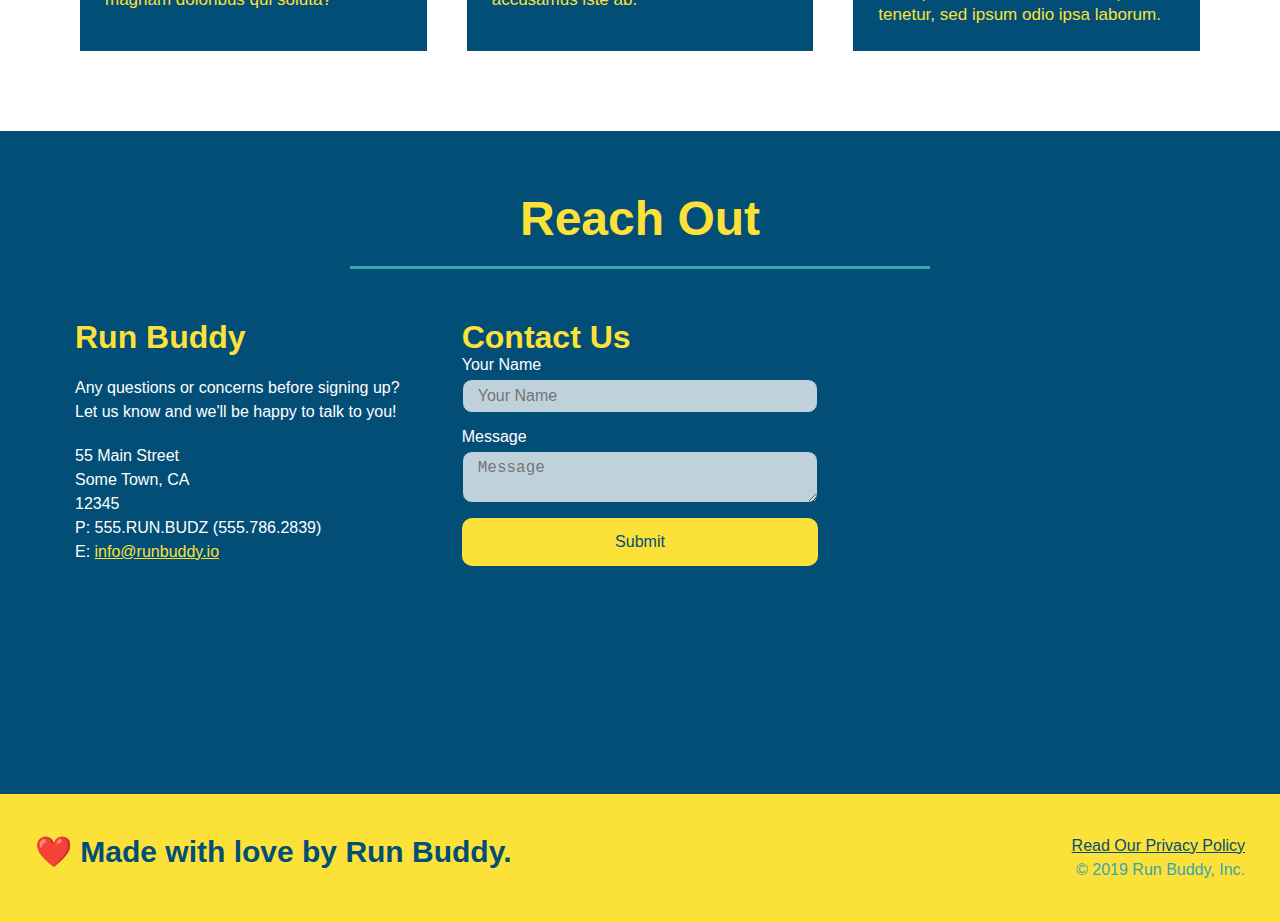
==== commit 3638b027: "final css touches" ====
--- a/index.html
+++ b/index.html
@@ -65,7 +65,7 @@
                 <label for="phone">Enter a telephone number:</label>
                 <input type="tel" placeholder="Phone Number" name="phone" id="phone" class="form-input" />
                 <!-- add type of tel for more comfortable use on mobile version. Input with keypad numbers. -->
-                <p>
+                <!-- <p>
                     Have you worked out with a trainer before?
                     <input type="radio" name="trainer-confirm" id="trainer-yes" />
                     <label for="trainer-yes">Yes</label>
@@ -77,6 +77,23 @@
                         I acknowledge that I am at least 18 years of age.
                     </label>
                     <input type="checkbox" name="age-confirm" id="checkbox" />
+                </p> -->
+                <p>
+                    Have you worked out with a trainer before?
+                    <span class="radio-wrapper">
+                        <input type="radio" name="trainer-confirm" id="trainer-yes" />
+                        <label for="trainer-yes">Yes</label>
+                    </span>
+                    <span class="radio-wrapper">
+                        <input type="radio" name="trainer-confirm" id="trainer-no" />
+                        <label for="trainer-no">No</label>
+                    </span>
+                </p>
+                <p>
+                    <span class="checkbox-wrapper">
+                        <input type="checkbox" name="age-confirm" id="checkbox" />
+                        <label for="checkbox">I acknowledge that I am at least 18 years of age.</label>
+                    </span>
                 </p>
                 <button type="submit">
                     <!-- created submit button with sign of Get Running! -->
--- a/assets/css/style.css
+++ b/assets/css/style.css
@@ -3,10 +3,16 @@
 A whole page of selectors like this might slow down performance as the page grows. You can combat that by providing a class to the elements you want to style, and selecting just that class. But adding a class attribute to every element could prove tedious, leading to extraneous HTML.
 
 In these common situations, you'll have to choose: make the code slightly more performant, or make it slightly easier to read. The answer usually lies somewhere in the middle, with something like .nav-class a—which is easy to interpret but also specific enough for the browser to read efficiently.*/
+
+:root {
+    --primary-color: #fce138;
+    --secondary-color: #024e76;
+    --tertiary-color: #39a6b2;
+}
 
 body {
     /* more on this crazy alphanumerical value in a minute! */
-    color: #39a6b2;
+    color: var(--tertiary-color);
     font-family: Helvetica, Arial, sans-serif;
 }
 
@@ -17,23 +23,34 @@
 }
 /* apply styles to <header> */
 header {    /* adding flexbox */
+    z-index: 9999;
     display: flex; /* makes the header a row by defaul. Overrides it's children default block-level. */
     justify-content: space-between; /* distributes all empty space between child elements to keep them evenly spaced apart */
     padding: 20px 35px;
-    background-color: #39a6b2;
+    background-color: var(--tertiary-color);
     flex-wrap: wrap; /* lets child elements break onto the next line when they don't fit on one line */
+    /* safary will have the sticky head too!!! */
+    position: -webkit-sticky; /* goes before finilaized version */
+    position: sticky;
+    top: 0;
+    background-image: url("../images/hero-bg.jpeg");
+    background-size: cover;
+    background-attachment: fixed;
+    background-position: 80%;
 }
 
 header h1 { /* removed display: inline; */
     font-weight: bold;
     font-size: 36px;
-    color: #fce138;
+    color: var(--primary-color);
     margin: 0;
+    /* add text shadows without offsets and with 10px blur and 50% opacity */
+    text-shadow: 0 0 10px rgba(0,0,0,0.5);
 }
 
 header a {
     text-decoration: none;
-    color: #fce138;
+    color: var(--primary-color);
 }
 
 header nav {
@@ -55,10 +72,11 @@
     font-weight: lighter;
     /* font-size: 22px; changed to 1.55vw */
     font-size: 1.55vw;  /* viewport width - vw. viewport is the actual browser window size 1.55% of the window width */
+    text-shadow: 0 0 10px rgba(0,0,0,0.5);
 }
 
 footer {
-    background: #fce138;
+    background: var(--primary-color);
     width: 100%;
     padding: 40px 35px;
     display: flex; /* lets display boxes with moving them around while resizing the window */
@@ -68,7 +86,7 @@
 
 footer h2 {
     /* display: inline; 2.2.6 */
-    color: #024e76;
+    color: var(--secondary-color);
     font-size: 30px;
     margin: 0;
 }
@@ -80,7 +98,7 @@
 }
 
 footer a {
-    color: #024e76;
+    color: var(--secondary-color);
 }
 
 section {
@@ -92,13 +110,13 @@
     /* height: 600px; We added more height space (2.2.7 removed it)*/
     background-size: cover;/*cover
     Scales the image as large as possible to fill the container, stretching the image if necessary. If the proportions of the image differ from the element, it is cropped either vertically or horizontally so that no empty space remains.*/
-    background-position:center;
+    background-position: 80%;
     /* position: relative; 2.2.7 removed it */
     display: flex;
     justify-content: center;
     flex-wrap: wrap;
     align-items: flex-start;
-}
+    background-attachment: fixed;}
 
 .hero-cta {
     width: 35%;
@@ -113,25 +131,30 @@
 .hero-cta h2 {
     font-style: italic;
     font-size: 55px;
-    color: #fce138;
+    color: var(--primary-color);
+    text-shadow: 0 0 10px rgba(0,0,0,0.5);
 }
 
 .hero-form {
     padding: 20px;
     /* width: 600px; */
-    color: #024e76;
-    background-color: #fce138;
-    border: solid 3px #024e76;
+    color: var(--secondary-color);
+    /* background-color: var(--primary-color); to make it use rgb with transperancy */
+    background-color: rgba(252, 225, 56, 0.8);
+    border: solid 3px var(--secondary-color);
     /* Can be written in three lines:
     border-style: solid;
     border-width: 3px;
-    border-color: #024e76;
+    border-color: var(--secondary-color);
     */
     /* position: absolute; */
     /* bottom: 49px; in module it was 120px and right was 140px */
     /* right: 60px;  all width position bottom and right was removed in lesson 2.2.7 */
     width: 40%;
     margin: 3.5%;
+    box-shadow: 0 0 10px rgba(0,0,0,0.5);
+    /* to add rounder corners we'll use border-radius:; */
+    border-radius: 15px;
 }
 
 .hero-form h3 {
@@ -146,10 +169,17 @@
     display: block;
     padding: 7px 15px;
     font-size: 16px;
-    color: #024e76;
+    color: var(--secondary-color);
     width: 100%;
     margin-bottom: 15px;
-    border: 1px solid #024e76;
+    border: 1px solid var(--secondary-color);
+    border-radius: 10px;
+    background-color: rgba(255, 255, 255, 0.75);
+}
+/* this makes form input box opique then it pressed to input info in it. */
+.form-input:focus {
+    background-color: rgba(255, 255, 255, 1);
+    outline: none;
 }
 
 .hero-form label {
@@ -157,11 +187,70 @@
 }
 
 .hero-form button {
-    background-color: #024e76;
-    color: #fce138;
+    background-color: var(--secondary-color);
+    color: var(--primary-color);
     border: none;
     padding: 10px 20px;
     font-size: 16px;
+    border-radius: 10px;
+}
+
+.hero-form button:hover {
+    background-color: var(--tertiary-color);
+}
+
+.checkbox-wrapper input, .radio-wrapper input {
+    opacity: 0;
+}
+
+.checkbox-wrapper label, .radio-wrapper label {
+    position: relative;
+    left: 10px;
+    margin: 10px;
+    line-height: 1.6;
+}
+/* using pseudo element ::before */
+.checkbox-wrapper label::before, .radio-wrapper label::before {
+    content: "";
+    height: 20px;
+    width: 20px;
+    background: rgba(255, 255, 255, 0.75);
+    border: 1px solid var(--secondary-color);
+    position: absolute;
+    top: -4px;
+    left: -30px;
+}
+
+.radio-wrapper label::before {
+    border-radius: 50%;
+}
+
+.radio-wrapper label::after {
+    content: "";
+    width: 20px;
+    height: 20px;
+    border-radius: 50%;
+    background: var(--secondary-color);
+    position: absolute;
+    left: -29px;
+    top: -3px;
+    background-image: radial-gradient(circle, var(--tertiary-color), var(--secondary-color));
+}
+
+.checkbox-wrapper label::after {
+    content: "";
+    height: 6px;
+    width: 14px;
+    border-left: 2px solid var(--secondary-color);
+    border-bottom: 2px solid var(--secondary-color);
+    position: absolute;
+    left: -26px;
+    top: 1px;
+    transform: rotate(-58deg);
+}
+
+.checkbox-wrapper input:checked + label, .radio-wrapper input:checked + label {
+    font-weight: bold;
 }
 
 /* .intro {
@@ -170,17 +259,17 @@
 
 .steps {
     /* text-align: center; aligned not only text but and child elements as images */
-    background: #fce138;
+    background: var(--primary-color);
 }
 .section-title {
     /* font-size: 55px; changed to 48px - big enouth for all screen sizes, 55 is to big for smaller screens. */
     font-size: 48px;
-    color: #024e76;
+    color: var(--secondary-color);
     /* margin-bottom: 35px; */
     /* padding: 0 100px 20px 100px; */
     border-bottom: 3px solid;
     /* display: inline-block; */
-    /* or can be a separate line : border-color:#fce138; */
+    /* or can be a separate line : border-color:var(--primary-color); */
     padding-bottom: 20px;
     text-align: center;
     margin: 0 auto 35px auto;
@@ -188,16 +277,16 @@
 }
 
 .primary-border {
-    border-color: #fce138;
+    border-color: var(--primary-color);
 }
 
 .secondary-border {
-    border-color: #39a6b2;
+    border-color: var(--tertiary-color);
 }
 
 .intro p {
     line-height: 1.7;
-    color: #39a6b2;
+    color: var(--tertiary-color);
     width: 80%;
     font-size: 20px;
     margin: 0 auto;
@@ -216,15 +305,36 @@
     margin: 50px auto;
     padding-bottom: 50px;
     width: 80%;
-    border-bottom: 1px solid #39a6b2;
+    /* border-bottom: 1px solid var(--tertiary-color); deleted in 2.4.6 lesson */
     display: flex;
     flex-wrap: wrap;
     align-items: center; /* helps keep right box align with the left box ot right's center. */
     justify-content: space-between;
 }
+/* this will applied only to the last step element */
+/* .step:last-child {
+    border-bottom: 1px solid var(--tertiary-color);
+} */
+/* .step:nth-child(even) {
+    border-bottom: 1px solid var(--tertiary-color);
+} */
+
+/* same as below
+.step {
+ re-add alongside existing declarations 
+    border-bottom: 1px solid var(--tertiary-color);
+  }
+  
+  .step:last-child {
+    border-bottom: none;
+  } */
+
+.step:not(:last-child) {
+    border-bottom: 1px solid var(--tertiary-color);
+}
 
 .step h3 { /* renamed from steps h3 to step h3 */
-    color: #024e76;
+    color: var(--secondary-color);
     font-size: 46px;
     flex: 1 30%; /* flex-grow and flex-basis - h3 will be at least 70% wide but will receive any extra space in the container at a 2-to-1 ratio. */
     /* margin-top: 10px; */
@@ -238,14 +348,14 @@
 }
 
 .step-text p {
-    color: #39a6b2;
+    color: var(--tertiary-color);
     font-size: 18px; /* instead of 23px */
 }
 
 .step-text h4 {
     font-size: 26px;
     line-height: 1.5;
-    color: #024e76;
+    color: var(--secondary-color);
 }
 
 .step-img {
@@ -277,8 +387,8 @@
 .trainer {
     /* width: 900px; it we would have large bio text we would need to increase this value to make sure the image reaches the bottom padding */
     margin: 20px; /* changed from 0 auto 30px auto */
-    background: #024e76;
-    color: #fce138;
+    background: var(--secondary-color);
+    color: var(--primary-color);
     flex: 1;
     /* overflow: auto; */
 }
@@ -319,12 +429,12 @@
 }
 
 .contact {
-    background: #024e76;
+    background: var(--secondary-color);
     /* text-align: center; */
 }
 
 .contact h2 {
-    color: #fce138;
+    color: var(--primary-color);
 }
 
 .contact-info {
@@ -353,7 +463,7 @@
 }
 
 .contact-info h3 {
-    color:#fce138;
+    color:var(--primary-color);
     font-size: 32px;
 }
 
@@ -365,28 +475,41 @@
 }
 
 .contact-form input, .contact-form textarea {
-    border: 1px solid #024e76;
+    border: 1px solid var(--secondary-color);
     display: block;
     padding: 7px 15px;
     font-size: 16px;
-    color: #024e76;
+    color: var(--secondary-color);
     width: 100%;
     margin-bottom: 15px;
     margin-top: 5px;
+    border-radius: 10px;
+    background-color: rgba(255, 255, 255, 0.75);
+}
+
+.contact-form input:focus, .contact-form textarea:focus {
+    background-color: rgba(255, 255, 255, 1);
+    outline: none;
 }
 
 .contact-form button {
     width: 100%;
     border: none;
-    background: #fce138;
-    color: #024e76;
+    background: var(--primary-color);
+    color: var(--secondary-color);
     text-align: center;
     padding: 15px 0;
     font-size: 16px;
+    border-radius: 10px;
+}
+
+.contact-form button:hover {
+    color: var(--primary-color);
+    background: var(--tertiary-color);
 }
 
 .contact-info a {
-    color:#fce138;
+    color:var(--primary-color);
 }
 
 .flex-row {
@@ -400,6 +523,59 @@
         color: tomato;
 
     } */
+
+    header {
+        padding-bottom: 0;
+        justify-content: center;
+        position: relative;
+    }
+
+    header h1 {
+        width: 100%;
+        text-align: center;
+    }
+
+    header nav ul {
+        margin-top: 20px;
+        width: 100%;
+        justify-content: center;
+    }
+
+    header nav ul li a {
+        font-size: 20px;
+    }
+
+    header nav ul li a:hover {
+        background: var(--primary-color);
+        color: var(--secondary-color);
+        border-radius: 15px;
+        text-shadow: none;
+    }
+
+    footer h2, footer div {
+        text-align: center;
+        width: 100%;
+    }
+
+    .hero-cta, .hero-form {
+        width: 100%;
+    }
+
+    .hero-cta {
+        text-align: center;
+    }
+
+    .section-title {
+        width: 80%;
+    }
+
+    .trainer {
+        flex: 0 70%;
+    }
+
+    .contact-info iframe {
+        flex: 1 100%;
+    }
 
 }
 
@@ -410,6 +586,31 @@
         font-size: 80px;
     } */
 
+    section {
+        padding: 30px 15px;
+    }
+
+    .step h3 {
+        flex: 1 100%;
+        text-align: center;
+    }
+
+    .step-info {
+        flex: 2 100%;
+        text-align: center;
+        justify-content: center;
+    }
+
+    .step-img {
+        flex: 0 32%;
+        margin-right: 0;
+        margin-top: 15px;
+        margin-bottom: 15px;
+    }
+
+    .step-text {
+        flex: 100%;
+    }
 }
 
 /* MEDIA QUERY FOR MOBILE PHONES AND SMALLER */
@@ -418,5 +619,33 @@
         this will be applied on any screen smaller than 575px 
         font-size: 100px;
     } */
-    
+
+    .hero-form button {
+        width: 100%;
+    }
+
+    .section-title {
+        width: 95%;
+    }
+
+    .intro p {
+        width: 100%;
+    }
+
+    .trainer {
+        flex: 0 100%;
+    }
+
+    .contact-info {
+        text-align: center;
+    }
+
+    .contact-info > * {
+        flex: 0 100%;
+    }
+
+    .contact-form {
+       /* order can rearange how child elements appear on a page without moving the HTML */ 
+        order: 3;
+    }
 }